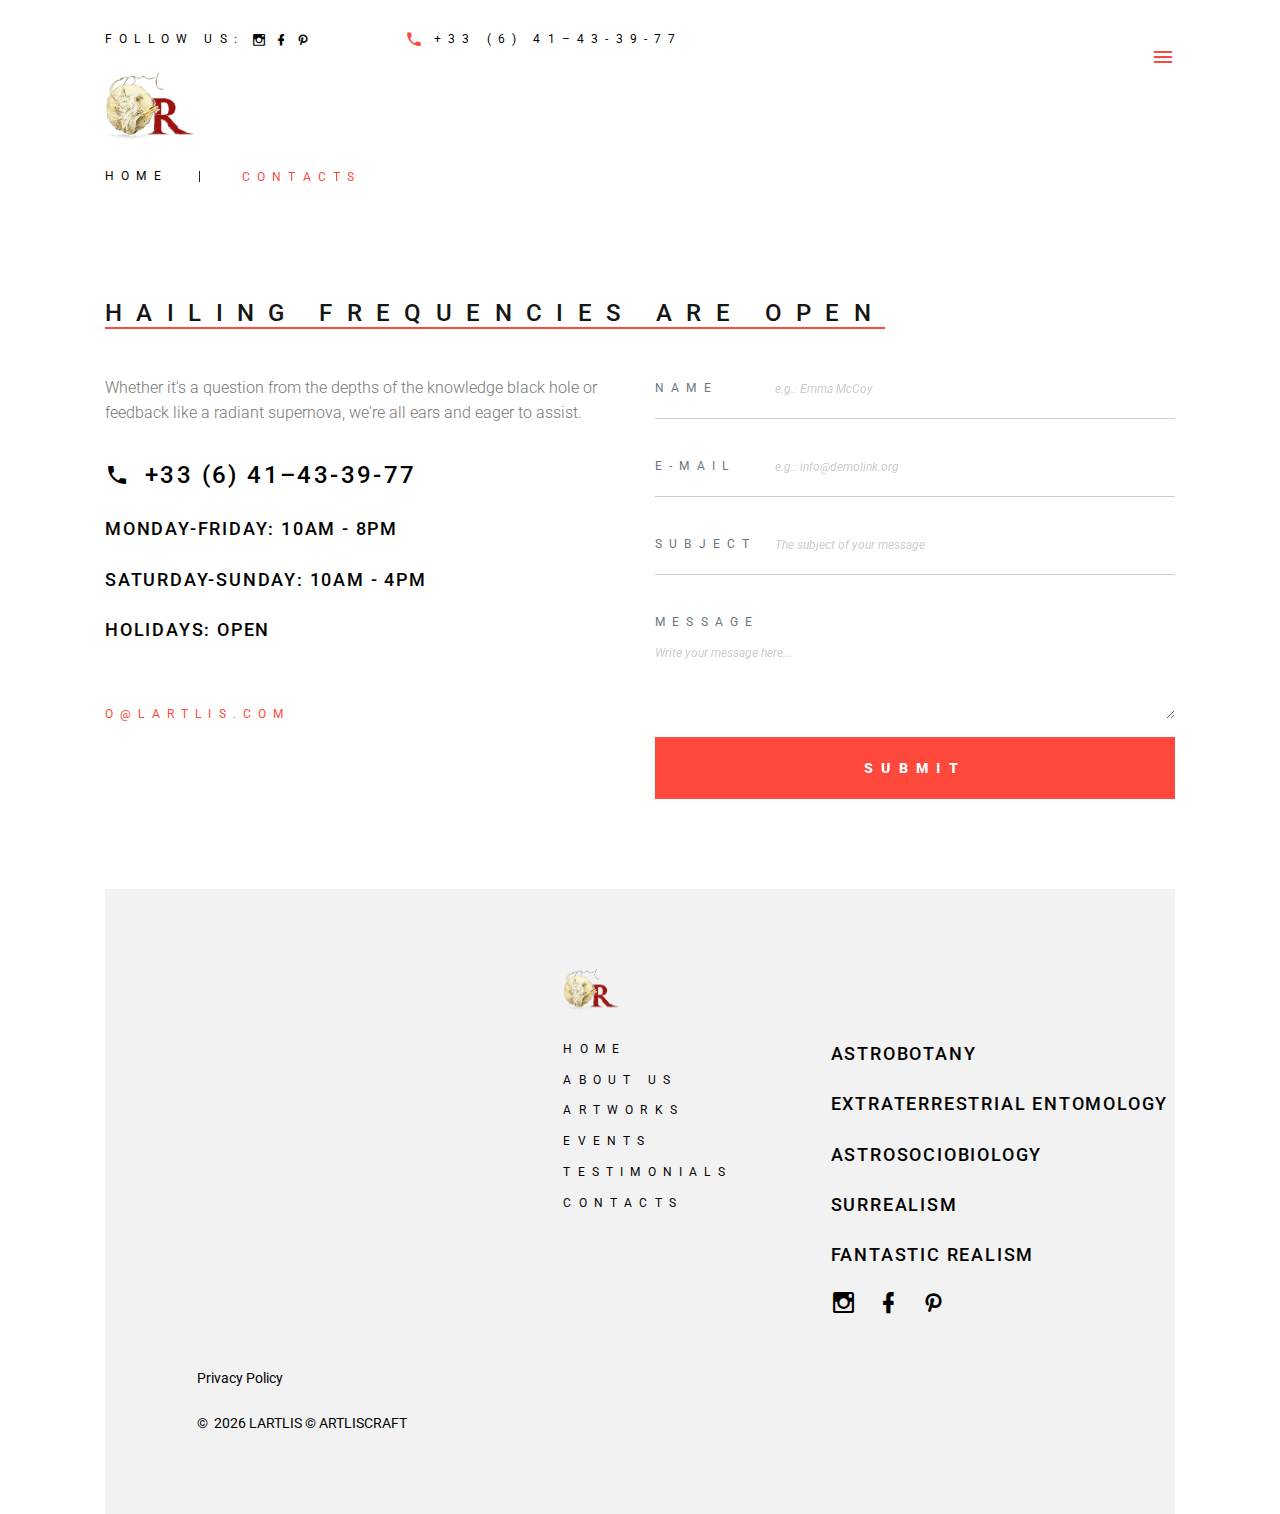
==== contacts.html @ b924f631 "Add files via upload" ====
<!DOCTYPE html>
<html class="wide wow-animation" lang="en">
  <head>
    <title>Contacts</title>
    <meta charset="utf-8">
    <meta name="viewport" content="width=device-width, height=device-height, initial-scale=1.0">
    <meta http-equiv="X-UA-Compatible" content="IE=edge">
    <link rel="icon" href="images/favicon.ico" type="image/x-icon">
    <link rel="stylesheet" type="text/css" href="//fonts.googleapis.com/css2?family=Oswald:wght@500&amp;family=Roboto:ital,wght@0,300;0,400;0,500;0,900;1,400&amp;display=swap">
    <link rel="stylesheet" href="css/bootstrap.css">
    <link rel="stylesheet" href="css/fonts.css">
    <link rel="stylesheet" href="css/style.css">
    <style>.ie-panel{display: none;background: #212121;padding: 10px 0;box-shadow: 3px 3px 5px 0 rgba(0,0,0,.3);clear: both;text-align:center;position: relative;z-index: 1;} html.ie-10 .ie-panel, html.lt-ie-10 .ie-panel {display: block;}</style>
  </head>
  <body>
    <div class="ie-panel"><a href="http://windows.microsoft.com/en-US/internet-explorer/"><img src="images/ie8-panel/warning_bar_0000_us.jpg" height="42" width="820" alt="You are using an outdated browser. For a faster, safer browsing experience, upgrade for free today."></a></div>
    <div class="preloader">
      <div class="preloader-body">
        <div class="preloader-wrapper">
          <div class="preloader-circle"></div>
          <div class="preloader-circle"></div>
          <div class="preloader-circle"></div>
          <div class="preloader-shadow"></div>
          <div class="preloader-shadow"></div>
          <div class="preloader-shadow"></div>
          <div class="preloader-text">Loading</div>
        </div>
      </div>
    </div>
    <div class="page">
      <header class="section page-header">
        <!--RD Navbar-->
        <div class="rd-navbar-wrap">
          <nav class="rd-navbar" data-layout="rd-navbar-fixed" data-sm-layout="rd-navbar-fixed" data-md-layout="rd-navbar-fixed" data-lg-layout="rd-navbar-fixed" data-xl-layout="rd-navbar-static" data-md-device-layout="rd-navbar-fixed" data-lg-device-layout="rd-navbar-fixed" data-xl-device-layout="rd-navbar-static" data-xxl-device-layout="rd-navbar-static" data-lg-stick-up-offset="46px" data-xl-stick-up-offset="46px" data-xxl-stick-up-offset="46px" data-lg-stick-up="true" data-xl-stick-up="true" data-xxl-stick-up="true">
            <div class="rd-navbar-collapse-toggle rd-navbar-fixed-element-1" data-rd-navbar-toggle=".rd-navbar-collapse"><span></span></div>
            <div class="rd-navbar-aside-outer rd-navbar-collapse">
              <div class="rd-navbar-aside">
                <div class="rd-navbar-info">
                  <div class="rd-navbar-info-text">Follow us:</div><a class="rd-navbar-info-icon link-dark icon mdi mdi-instagram" href="https://www.instagram.com/karyna.orloff/"></a><a class="rd-navbar-info-icon link-dark icon mdi mdi-facebook" href="https://www.facebook.com/karyna.orloff.106"></a><a class="rd-navbar-info-icon link-dark icon mdi mdi-pinterest" href="https://www.pinterest.fr/KarynaORLOFF/"></a>
                </div>
                <ul class="rd-navbar-contact">
                  <li class="rd-navbar-contact-item">
                    <div class="rd-navbar-contact-icon mdi mdi-phone"></div><a class="rd-navbar-contact-link" href="tel:#">+33 (6) 41–43-39-77</a>
                  </li>
                </ul>
              </div>
            </div>
            <div class="rd-navbar-main-outer">
              <div class="rd-navbar-main">
                <!--RD Navbar Panel-->
                <div class="rd-navbar-panel">
                  <!--RD Navbar Toggle-->
                  <button class="rd-navbar-toggle" data-rd-navbar-toggle=".rd-navbar-nav-wrap"><span></span></button>
                  <!--RD Navbar Brand-->
                  <div class="rd-navbar-brand">
                    <!--Brand--><a class="brand" href="index.html"><img class="brand-logo-dark" src="images/logo/logo_artliscraft_42.png" alt="" width="88" height="49"/><img class="brand-logo-light" src="images/logo/logo_artliscraft_42.png" alt="" width="88" height="49"/></a>
                  </div>
                </div>
                <div class="rd-navbar-nav-toggle mdi mdi-menu" data-multitoggle=".rd-navbar-nav-wrap"><span></span></div>
                <div class="rd-navbar-nav-wrap">
                  <div class="rd-navbar-close-toggle mdi mdi-close" data-multitoggle=".rd-navbar-nav-wrap"><span></span></div>
                  <div class="rd-navbar-nav-wrap-inner">
                    <ul class="rd-navbar-nav">
                      <li class="rd-nav-item active"><a class="rd-nav-link" href="index.html">Home</a>
                      </li>
                      <li class="rd-nav-item"><a class="rd-nav-link" href="index.html#about">About</a>
                      </li>
                      <li class="rd-nav-item"><a class="rd-nav-link" href="index.html#artworks">Artworks</a>
                      </li>
                      <li class="rd-nav-item"><a class="rd-nav-link" href="https://www.etsy.com/shop/ARTLISCRAFT" target="_blank">Production</a>
                      </li>
                      <li class="rd-nav-item"><a class="rd-nav-link" href="index.html#events">Events</a>
                      </li>
                      <li class="rd-nav-item"><a class="rd-nav-link" href="index.html#testimonials">Testimonials</a>
                      </li>
                      <li class="rd-nav-item"><a class="rd-nav-link" href="contacts.html">Contacts</a>
                      </li>
                    </ul>
                  </div>
                </div>
              </div>
            </div>
          </nav>
        </div>
      </header>
      <!-- Breadcrumbs-->
      <section class="breadcrumbs-custom">
        <div class="container">
          <ul class="breadcrumbs-custom-path">
            <li><a href="index.html">Home</a></li>
            <li class="active">Contacts</li>
          </ul>
        </div>
      </section>
      <!--Mailform-->
      <section class="section section-md">
        <div class="container">
          <h3><span class="text-line">Hailing Frequencies are Open</span></h3>
          <div class="row row-30 row-offset-2">
            <div class="col-md-6">
              <p>Whether it's a question from the depths of the knowledge black hole or feedback like a radiant supernova, we're all ears and eager to assist.</p>
              <ul class="list list-icons">
                <li class="list-item">
                  <div class="list-icon mdi mdi-phone"></div><a class="link link-lg link-dark" href="tel:#">+33 (6) 41–43-39-77</a>
                </li>
              </ul>
              <ul class="list-md">
                <li><span class="text-custom">Monday-Friday: 10am - 8pm</span></li>
                <li><span class="text-custom">Saturday-Sunday: 10am - 4pm</span></li>
                <li><span class="text-custom">Holidays: open</span></li>
              </ul>
              <ul class="list-sm">
                <li><a class="link link-btn link-btn-xs" href="mailto:#">o@lartlis.com</a></li>
              </ul>
            </div>
            <div class="col-md-6 mt-xl-n3 mt-xxl-n4">
              <!--RD Mailform-->
              <form class="rd-mailform text-start" data-form-output="form-output-global" data-form-type="contact" method="post" action="bat/rd-mailform.php">
                <div class="form-wrap">
                  <div class="form-text">Name</div>
                  <label class="form-label" for="contact-name">e.g.: Emma McCoy</label>
                  <input class="form-input" id="contact-name" type="text" name="name" data-constraints="@Required">
                </div>
                <div class="form-wrap">
                  <div class="form-text">E-Mail</div>
                  <label class="form-label" for="contact-email">e.g.: info@demolink.org</label>
                  <input class="form-input" id="contact-email" type="email" name="email" data-constraints="@Required @Email">
                </div>
                <div class="form-wrap">
                  <div class="form-text">Subject</div>
                  <label class="form-label" for="contact-subject">The subject of your message</label>
                  <input class="form-input" id="contact-subject" type="text" name="subject" data-constraints="@Required">
                </div>
                <div class="form-wrap">
                  <div class="form-text form-text-textarea">Message</div>
                  <label class="form-label" for="contact-message">Write your message here...</label>
                  <textarea class="form-input" id="contact-message" name="message" data-constraints="@Required"></textarea>
                </div>
                <div class="form-button d-grid">
                  <button class="btn btn-primary btn-ujarak" type="submit">Submit</button>
                </div>
              </form>
            </div>
          </div>
        </div>
      </section>
      <footer class="section footer-classic">
        <div class="container">
          <div class="footer-inner">
            <div class="row row-50 justify-content-center justify-content-lg-start">
              <div class="col-md-10 col-xl-7 offset-lg-1 offset-xl-5">
                <!--Brand--><a class="brand" href="index.html"><img class="brand-logo-dark" src="images/logo/logo_artliscraft_42.png" alt="" width="55" height="31"/><img class="brand-logo-light" src="images/logo/logo_artliscraft_42.png" alt="" width="55" height="31"/></a>
                <div class="row row-30 row-footer">
                  <div class="col-sm-5 col-md-6 col-xl-5">
                    <ul class="list-sm">
                      <li><a class="link link-btn link-btn-sm" href="index.html">home</a></li>
                      <li><a class="link link-btn link-btn-sm" href="index.html#about">about us</a></li>
                      <li><a class="link link-btn link-btn-sm" href="index.html#artworks">artworks</a></li>
                      <li><a class="link link-btn link-btn-sm" href="index.html#events">events</a></li>
                      <li><a class="link link-btn link-btn-sm" href="index.html#testimonials">testimonials</a></li>
                      <li><a class="link link-btn link-btn-sm" href="contacts.html">contacts</a></li>
                    </ul>
                  </div>
                  <div class="col-sm-7 col-md-6">
                    <ul class="list-md">
                      <li><a class="link link-btn link-btn-lg" href="https://www.etsy.com/shop/ARTLISCRAFT">astrobotany</a></li>
                      <li><a class="link link-btn link-btn-lg" href="https://www.etsy.com/shop/ARTLISCRAFT">extraterrestrial entomology</a></li>
                      <li><a class="link link-btn link-btn-lg" href="https://www.etsy.com/shop/ARTLISCRAFT">astrosociobiology</a></li>
                      <li><a class="link link-btn link-btn-lg" href="https://www.etsy.com/shop/ARTLISCRAFT">surrealism</a></li>
                      <li><a class="link link-btn link-btn-lg" href="https://www.etsy.com/shop/ARTLISCRAFT">fantastic realism</a></li>
                    </ul>
                    <div class="icon-group"><a class="icon link-dark icon-md mdi mdi-instagram" href="https://www.instagram.com/karyna.orloff/"></a><a class="icon link-dark icon-md mdi mdi-facebook" href="https://www.facebook.com/karyna.orloff.106"></a><a class="icon link-dark icon-md mdi mdi-pinterest" href="https://www.pinterest.fr/KarynaORLOFF/"></a></div>
                  </div>
                </div>
              </div>
              <div class="col-md-10 col-lg-9 offset-lg-1">
                <ul class="footer-menu">
                  <li><a class="link link-dark" href="privacy-policy.html">Privacy Policy</a></li>
                </ul>
                <p class="rights"><span>&copy;&nbsp; </span><span class="copyright-year"></span><span>&nbsp;</span><span>LARTLIS © ARTLISCRAFT</span></p>
              </div>
            </div>
          </div>
        </div>
      </footer>
    </div>
    <!-- Modal appointment-->
    <div class="modal modal-book fade text-start" id="appointment" role="dialog">
      <div class="modal-dialog modal-lg modal-dialog-centered">
        <!-- Modal content-->
        <div class="modal-content">
          <div class="modal-header">
            <h4 class="modal-title">Get tickets</h4>
            <button class="btn-close" type="button" data-bs-dismiss="modal"><span class="icon mdi mdi-close"></span></button>
          </div>
          <div class="modal-body">
            <form class="rd-form rd-mailform" data-form-output="form-output-global" data-form-type="order" method="post" action="bat/rd-mailform.php">
              <div class="row row-15 row-lg-30 align-items-center">
                <div class="col-md-6">
                  <div class="form-wrap">
                    <label class="form-label" for="modal-name">First Name...</label>
                    <input class="form-input" id="modal-name" type="text" name="first-name" data-constraints="@Required">
                  </div>
                </div>
                <div class="col-md-6">
                  <div class="form-wrap">
                    <label class="form-label" for="modal-address">Email address...</label>
                    <input class="form-input" id="modal-address" type="email" name="email" data-constraints="@Email @Required">
                  </div>
                </div>
                <div class="col-md-6">
                  <div class="form-wrap">
                    <label class="form-label" for="modal-date">Date...</label>
                    <input class="form-input" id="modal-date" type="text" name="date" data-time-picker="date" data-constraints="@Required">
                  </div>
                </div>
                <div class="col-md-6">
                  <div class="form-wrap">
                    <label class="form-label" for="modal-time">Time...</label>
                    <input class="form-input" id="modal-time" type="text" name="time" data-time-picker="time" data-constraints="@Required">
                  </div>
                </div>
                <div class="col-12">
                  <div class="form-wrap">
                    <label class="form-label" for="modal-message">Message...</label>
                    <textarea class="form-input" id="modal-message" name="message"></textarea>
                  </div>
                </div>
                <div class="col-12 mt-1 mt-lg-3">
                  <div class="btn-group-1 text-start">
                    <button class="btn btn-primary" type="submit">Submit</button>
                    <button class="btn btn-default-outline" type="button" data-dismiss="modal">Cancel</button>
                  </div>
                </div>
              </div>
            </form>
          </div>
        </div>
      </div>
    </div>
    <div class="snackbars" id="form-output-global"></div>
    <script src="js/core.min.js"></script>
    <script src="js/script.js"></script>
  </body>
</html>
---- css/fonts.css ----
/** @group Fonts *//** @section Font Awesome Icons 4.7.0 */@font-face {	font-family: 'FontAwesome';	src: url("../fonts/fontawesome-webfont.eot?v=4.7.0");	src: url("../fonts/fontawesome-webfont.eot?#iefix&v=4.7.0") format("embedded-opentype"), url("../fonts/fontawesome-webfont.woff2?v=4.7.0") format("woff2"), url("../fonts/fontawesome-webfont.woff?v=4.7.0") format("woff"), url("../fonts/fontawesome-webfont.ttf?v=4.7.0") format("truetype"), url("../fonts/fontawesome-webfont.svg?v=4.7.0#fontawesomeregular") format("svg");	font-weight: normal;	font-style: normal;}.fa {	display: inline-block;	font-family: 'FontAwesome';	font-size: inherit;	text-rendering: auto;	-webkit-font-smoothing: antialiased;	-moz-osx-font-smoothing: grayscale;}[class*='fa-']:before {	font-weight: 400;	font-family: 'FontAwesome';}/* makes the font 33% larger relative to the icon container */.fa-lg {	font-size: 1.33333333em;	line-height: 0.75em;	vertical-align: -15%;}.fa-2x {	font-size: 2em;}.fa-3x {	font-size: 3em;}.fa-4x {	font-size: 4em;}.fa-5x {	font-size: 5em;}.fa-fw {	width: 1.28571429em;	text-align: center;}.fa-ul {	padding-left: 0;	margin-left: 2.14285714em;	list-style-type: none;}.fa-ul > li {	position: relative;}.fa-li {	position: absolute;	left: -2.14285714em;	width: 2.14285714em;	top: 0.14285714em;	text-align: center;}.fa-li.fa-lg {	left: -1.85714286em;}.fa-border {	padding: .2em .25em .15em;	border: solid 0.08em #eeeeee;	border-radius: .1em;}.fa-pull-left {	float: left;}.fa-pull-right {	float: right;}.fa.fa-pull-left {	margin-right: .3em;}.fa.fa-pull-right {	margin-left: .3em;}/* Deprecated as of 4.4.0 */.pull-right {	float: right;}.pull-left {	float: left;}.fa.pull-left {	margin-right: .3em;}.fa.pull-right {	margin-left: .3em;}.fa-spin {	-webkit-animation: fa-spin 2s infinite linear;	animation: fa-spin 2s infinite linear;}.fa-pulse {	-webkit-animation: fa-spin 1s infinite steps(8);	animation: fa-spin 1s infinite steps(8);}@-webkit-keyframes fa-spin {	0% {		-webkit-transform: rotate(0deg);		transform: rotate(0deg);	}	100% {		-webkit-transform: rotate(359deg);		transform: rotate(359deg);	}}@keyframes fa-spin {	0% {		-webkit-transform: rotate(0deg);		transform: rotate(0deg);	}	100% {		-webkit-transform: rotate(359deg);		transform: rotate(359deg);	}}.fa-rotate-90 {	-ms-filter: "progid:DXImageTransform.Microsoft.BasicImage(rotation=1)";	-webkit-transform: rotate(90deg);	-ms-transform: rotate(90deg);	transform: rotate(90deg);}.fa-rotate-180 {	-ms-filter: "progid:DXImageTransform.Microsoft.BasicImage(rotation=2)";	-webkit-transform: rotate(180deg);	-ms-transform: rotate(180deg);	transform: rotate(180deg);}.fa-rotate-270 {	-ms-filter: "progid:DXImageTransform.Microsoft.BasicImage(rotation=3)";	-webkit-transform: rotate(270deg);	-ms-transform: rotate(270deg);	transform: rotate(270deg);}.fa-flip-horizontal {	-ms-filter: "progid:DXImageTransform.Microsoft.BasicImage(rotation=0, mirror=1)";	-webkit-transform: scale(-1, 1);	-ms-transform: scale(-1, 1);	transform: scale(-1, 1);}.fa-flip-vertical {	-ms-filter: "progid:DXImageTransform.Microsoft.BasicImage(rotation=2, mirror=1)";	-webkit-transform: scale(1, -1);	-ms-transform: scale(1, -1);	transform: scale(1, -1);}:root .fa-rotate-90,:root .fa-rotate-180,:root .fa-rotate-270,:root .fa-flip-horizontal,:root .fa-flip-vertical {	filter: none;}.fa-stack {	position: relative;	display: inline-block;	width: 2em;	height: 2em;	line-height: 2em;	vertical-align: middle;}.fa-stack-1x,.fa-stack-2x {	position: absolute;	left: 0;	width: 100%;	text-align: center;}.fa-stack-1x {	line-height: inherit;}.fa-stack-2x {	font-size: 2em;}.fa-inverse {	color: #ffffff;}/* Font Awesome uses the Unicode Private Use Area (PUA) to ensure screen
   readers do not read off random characters that represent icons */.fa-glass:before {	content: "\f000";}.fa-music:before {	content: "\f001";}.fa-search:before {	content: "\f002";}.fa-envelope-o:before {	content: "\f003";}.fa-heart:before {	content: "\f004";}.fa-star:before {	content: "\f005";}.fa-star-o:before {	content: "\f006";}.fa-user:before {	content: "\f007";}.fa-film:before {	content: "\f008";}.fa-th-large:before {	content: "\f009";}.fa-th:before {	content: "\f00a";}.fa-th-list:before {	content: "\f00b";}.fa-check:before {	content: "\f00c";}.fa-remove:before,.fa-close:before,.fa-times:before {	content: "\f00d";}.fa-search-plus:before {	content: "\f00e";}.fa-search-minus:before {	content: "\f010";}.fa-power-off:before {	content: "\f011";}.fa-signal:before {	content: "\f012";}.fa-gear:before,.fa-cog:before {	content: "\f013";}.fa-trash-o:before {	content: "\f014";}.fa-home:before {	content: "\f015";}.fa-file-o:before {	content: "\f016";}.fa-clock-o:before {	content: "\f017";}.fa-road:before {	content: "\f018";}.fa-download:before {	content: "\f019";}.fa-arrow-circle-o-down:before {	content: "\f01a";}.fa-arrow-circle-o-up:before {	content: "\f01b";}.fa-inbox:before {	content: "\f01c";}.fa-play-circle-o:before {	content: "\f01d";}.fa-rotate-right:before,.fa-repeat:before {	content: "\f01e";}.fa-refresh:before {	content: "\f021";}.fa-list-alt:before {	content: "\f022";}.fa-lock:before {	content: "\f023";}.fa-flag:before {	content: "\f024";}.fa-headphones:before {	content: "\f025";}.fa-volume-off:before {	content: "\f026";}.fa-volume-down:before {	content: "\f027";}.fa-volume-up:before {	content: "\f028";}.fa-qrcode:before {	content: "\f029";}.fa-barcode:before {	content: "\f02a";}.fa-tag:before {	content: "\f02b";}.fa-tags:before {	content: "\f02c";}.fa-book:before {	content: "\f02d";}.fa-bookmark:before {	content: "\f02e";}.fa-print:before {	content: "\f02f";}.fa-camera:before {	content: "\f030";}.fa-font:before {	content: "\f031";}.fa-bold:before {	content: "\f032";}.fa-italic:before {	content: "\f033";}.fa-text-height:before {	content: "\f034";}.fa-text-width:before {	content: "\f035";}.fa-align-left:before {	content: "\f036";}.fa-align-center:before {	content: "\f037";}.fa-align-right:before {	content: "\f038";}.fa-align-justify:before {	content: "\f039";}.fa-list:before {	content: "\f03a";}.fa-dedent:before,.fa-outdent:before {	content: "\f03b";}.fa-indent:before {	content: "\f03c";}.fa-video-camera:before {	content: "\f03d";}.fa-photo:before,.fa-image:before,.fa-picture-o:before {	content: "\f03e";}.fa-pencil:before {	content: "\f040";}.fa-map-marker:before {	content: "\f041";}.fa-adjust:before {	content: "\f042";}.fa-tint:before {	content: "\f043";}.fa-edit:before,.fa-pencil-square-o:before {	content: "\f044";}.fa-share-square-o:before {	content: "\f045";}.fa-check-square-o:before {	content: "\f046";}.fa-arrows:before {	content: "\f047";}.fa-step-backward:before {	content: "\f048";}.fa-fast-backward:before {	content: "\f049";}.fa-backward:before {	content: "\f04a";}.fa-play:before {	content: "\f04b";}.fa-pause:before {	content: "\f04c";}.fa-stop:before {	content: "\f04d";}.fa-forward:before {	content: "\f04e";}.fa-fast-forward:before {	content: "\f050";}.fa-step-forward:before {	content: "\f051";}.fa-eject:before {	content: "\f052";}.fa-chevron-left:before {	content: "\f053";}.fa-chevron-right:before {	content: "\f054";}.fa-plus-circle:before {	content: "\f055";}.fa-minus-circle:before {	content: "\f056";}.fa-times-circle:before {	content: "\f057";}.fa-check-circle:before {	content: "\f058";}.fa-question-circle:before {	content: "\f059";}.fa-info-circle:before {	content: "\f05a";}.fa-crosshairs:before {	content: "\f05b";}.fa-times-circle-o:before {	content: "\f05c";}.fa-check-circle-o:before {	content: "\f05d";}.fa-ban:before {	content: "\f05e";}.fa-arrow-left:before {	content: "\f060";}.fa-arrow-right:before {	content: "\f061";}.fa-arrow-up:before {	content: "\f062";}.fa-arrow-down:before {	content: "\f063";}.fa-mail-forward:before,.fa-share:before {	content: "\f064";}.fa-expand:before {	content: "\f065";}.fa-compress:before {	content: "\f066";}.fa-plus:before {	content: "\f067";}.fa-minus:before {	content: "\f068";}.fa-asterisk:before {	content: "\f069";}.fa-exclamation-circle:before {	content: "\f06a";}.fa-gift:before {	content: "\f06b";}.fa-leaf:before {	content: "\f06c";}.fa-fire:before {	content: "\f06d";}.fa-eye:before {	content: "\f06e";}.fa-eye-slash:before {	content: "\f070";}.fa-warning:before,.fa-exclamation-triangle:before {	content: "\f071";}.fa-plane:before {	content: "\f072";}.fa-calendar:before {	content: "\f073";}.fa-random:before {	content: "\f074";}.fa-comment:before {	content: "\f075";}.fa-magnet:before {	content: "\f076";}.fa-chevron-up:before {	content: "\f077";}.fa-chevron-down:before {	content: "\f078";}.fa-retweet:before {	content: "\f079";}.fa-shopping-cart:before {	content: "\f07a";}.fa-folder:before {	content: "\f07b";}.fa-folder-open:before {	content: "\f07c";}.fa-arrows-v:before {	content: "\f07d";}.fa-arrows-h:before {	content: "\f07e";}.fa-bar-chart-o:before,.fa-bar-chart:before {	content: "\f080";}.fa-twitter-square:before {	content: "\f081";}.fa-facebook-square:before {	content: "\f082";}.fa-camera-retro:before {	content: "\f083";}.fa-key:before {	content: "\f084";}.fa-gears:before,.fa-cogs:before {	content: "\f085";}.fa-comments:before {	content: "\f086";}.fa-thumbs-o-up:before {	content: "\f087";}.fa-thumbs-o-down:before {	content: "\f088";}.fa-star-half:before {	content: "\f089";}.fa-heart-o:before {	content: "\f08a";}.fa-sign-out:before {	content: "\f08b";}.fa-linkedin-square:before {	content: "\f08c";}.fa-thumb-tack:before {	content: "\f08d";}.fa-external-link:before {	content: "\f08e";}.fa-sign-in:before {	content: "\f090";}.fa-trophy:before {	content: "\f091";}.fa-github-square:before {	content: "\f092";}.fa-upload:before {	content: "\f093";}.fa-lemon-o:before {	content: "\f094";}.fa-phone:before {	content: "\f095";}.fa-square-o:before {	content: "\f096";}.fa-bookmark-o:before {	content: "\f097";}.fa-phone-square:before {	content: "\f098";}.fa-twitter:before {	content: "\f099";}.fa-facebook-f:before,.fa-facebook:before {	content: "\f09a";}.fa-github:before {	content: "\f09b";}.fa-unlock:before {	content: "\f09c";}.fa-credit-card:before {	content: "\f09d";}.fa-feed:before,.fa-rss:before {	content: "\f09e";}.fa-hdd-o:before {	content: "\f0a0";}.fa-bullhorn:before {	content: "\f0a1";}.fa-bell:before {	content: "\f0f3";}.fa-certificate:before {	content: "\f0a3";}.fa-hand-o-right:before {	content: "\f0a4";}.fa-hand-o-left:before {	content: "\f0a5";}.fa-hand-o-up:before {	content: "\f0a6";}.fa-hand-o-down:before {	content: "\f0a7";}.fa-arrow-circle-left:before {	content: "\f0a8";}.fa-arrow-circle-right:before {	content: "\f0a9";}.fa-arrow-circle-up:before {	content: "\f0aa";}.fa-arrow-circle-down:before {	content: "\f0ab";}.fa-globe:before {	content: "\f0ac";}.fa-wrench:before {	content: "\f0ad";}.fa-tasks:before {	content: "\f0ae";}.fa-filter:before {	content: "\f0b0";}.fa-briefcase:before {	content: "\f0b1";}.fa-arrows-alt:before {	content: "\f0b2";}.fa-group:before,.fa-users:before {	content: "\f0c0";}.fa-chain:before,.fa-link:before {	content: "\f0c1";}.fa-cloud:before {	content: "\f0c2";}.fa-flask:before {	content: "\f0c3";}.fa-cut:before,.fa-scissors:before {	content: "\f0c4";}.fa-copy:before,.fa-files-o:before {	content: "\f0c5";}.fa-paperclip:before {	content: "\f0c6";}.fa-save:before,.fa-floppy-o:before {	content: "\f0c7";}.fa-square:before {	content: "\f0c8";}.fa-navicon:before,.fa-reorder:before,.fa-bars:before {	content: "\f0c9";}.fa-list-ul:before {	content: "\f0ca";}.fa-list-ol:before {	content: "\f0cb";}.fa-strikethrough:before {	content: "\f0cc";}.fa-underline:before {	content: "\f0cd";}.fa-table:before {	content: "\f0ce";}.fa-magic:before {	content: "\f0d0";}.fa-truck:before {	content: "\f0d1";}.fa-pinterest:before {	content: "\f0d2";}.fa-pinterest-square:before {	content: "\f0d3";}.fa-google-plus-square:before {	content: "\f0d4";}.fa-google-plus:before {	content: "\f0d5";}.fa-money:before {	content: "\f0d6";}.fa-caret-down:before {	content: "\f0d7";}.fa-caret-up:before {	content: "\f0d8";}.fa-caret-left:before {	content: "\f0d9";}.fa-caret-right:before {	content: "\f0da";}.fa-columns:before {	content: "\f0db";}.fa-unsorted:before,.fa-sort:before {	content: "\f0dc";}.fa-sort-down:before,.fa-sort-desc:before {	content: "\f0dd";}.fa-sort-up:before,.fa-sort-asc:before {	content: "\f0de";}.fa-envelope:before {	content: "\f0e0";}.fa-linkedin:before {	content: "\f0e1";}.fa-rotate-left:before,.fa-undo:before {	content: "\f0e2";}.fa-legal:before,.fa-gavel:before {	content: "\f0e3";}.fa-dashboard:before,.fa-tachometer:before {	content: "\f0e4";}.fa-comment-o:before {	content: "\f0e5";}.fa-comments-o:before {	content: "\f0e6";}.fa-flash:before,.fa-bolt:before {	content: "\f0e7";}.fa-sitemap:before {	content: "\f0e8";}.fa-umbrella:before {	content: "\f0e9";}.fa-paste:before,.fa-clipboard:before {	content: "\f0ea";}.fa-lightbulb-o:before {	content: "\f0eb";}.fa-exchange:before {	content: "\f0ec";}.fa-cloud-download:before {	content: "\f0ed";}.fa-cloud-upload:before {	content: "\f0ee";}.fa-user-md:before {	content: "\f0f0";}.fa-stethoscope:before {	content: "\f0f1";}.fa-suitcase:before {	content: "\f0f2";}.fa-bell-o:before {	content: "\f0a2";}.fa-coffee:before {	content: "\f0f4";}.fa-cutlery:before {	content: "\f0f5";}.fa-file-text-o:before {	content: "\f0f6";}.fa-building-o:before {	content: "\f0f7";}.fa-hospital-o:before {	content: "\f0f8";}.fa-ambulance:before {	content: "\f0f9";}.fa-medkit:before {	content: "\f0fa";}.fa-fighter-jet:before {	content: "\f0fb";}.fa-beer:before {	content: "\f0fc";}.fa-h-square:before {	content: "\f0fd";}.fa-plus-square:before {	content: "\f0fe";}.fa-angle-double-left:before {	content: "\f100";}.fa-angle-double-right:before {	content: "\f101";}.fa-angle-double-up:before {	content: "\f102";}.fa-angle-double-down:before {	content: "\f103";}.fa-angle-left:before {	content: "\f104";}.fa-angle-right:before {	content: "\f105";}.fa-angle-up:before {	content: "\f106";}.fa-angle-down:before {	content: "\f107";}.fa-desktop:before {	content: "\f108";}.fa-laptop:before {	content: "\f109";}.fa-tablet:before {	content: "\f10a";}.fa-mobile-phone:before,.fa-mobile:before {	content: "\f10b";}.fa-circle-o:before {	content: "\f10c";}.fa-quote-left:before {	content: "\f10d";}.fa-quote-right:before {	content: "\f10e";}.fa-spinner:before {	content: "\f110";}.fa-circle:before {	content: "\f111";}.fa-mail-reply:before,.fa-reply:before {	content: "\f112";}.fa-github-alt:before {	content: "\f113";}.fa-folder-o:before {	content: "\f114";}.fa-folder-open-o:before {	content: "\f115";}.fa-smile-o:before {	content: "\f118";}.fa-frown-o:before {	content: "\f119";}.fa-meh-o:before {	content: "\f11a";}.fa-gamepad:before {	content: "\f11b";}.fa-keyboard-o:before {	content: "\f11c";}.fa-flag-o:before {	content: "\f11d";}.fa-flag-checkered:before {	content: "\f11e";}.fa-terminal:before {	content: "\f120";}.fa-code:before {	content: "\f121";}.fa-mail-reply-all:before,.fa-reply-all:before {	content: "\f122";}.fa-star-half-empty:before,.fa-star-half-full:before,.fa-star-half-o:before {	content: "\f123";}.fa-location-arrow:before {	content: "\f124";}.fa-crop:before {	content: "\f125";}.fa-code-fork:before {	content: "\f126";}.fa-unlink:before,.fa-chain-broken:before {	content: "\f127";}.fa-question:before {	content: "\f128";}.fa-info:before {	content: "\f129";}.fa-exclamation:before {	content: "\f12a";}.fa-superscript:before {	content: "\f12b";}.fa-subscript:before {	content: "\f12c";}.fa-eraser:before {	content: "\f12d";}.fa-puzzle-piece:before {	content: "\f12e";}.fa-microphone:before {	content: "\f130";}.fa-microphone-slash:before {	content: "\f131";}.fa-shield:before {	content: "\f132";}.fa-calendar-o:before {	content: "\f133";}.fa-fire-extinguisher:before {	content: "\f134";}.fa-rocket:before {	content: "\f135";}.fa-maxcdn:before {	content: "\f136";}.fa-chevron-circle-left:before {	content: "\f137";}.fa-chevron-circle-right:before {	content: "\f138";}.fa-chevron-circle-up:before {	content: "\f139";}.fa-chevron-circle-down:before {	content: "\f13a";}.fa-html5:before {	content: "\f13b";}.fa-css3:before {	content: "\f13c";}.fa-anchor:before {	content: "\f13d";}.fa-unlock-alt:before {	content: "\f13e";}.fa-bullseye:before {	content: "\f140";}.fa-ellipsis-h:before {	content: "\f141";}.fa-ellipsis-v:before {	content: "\f142";}.fa-rss-square:before {	content: "\f143";}.fa-play-circle:before {	content: "\f144";}.fa-ticket:before {	content: "\f145";}.fa-minus-square:before {	content: "\f146";}.fa-minus-square-o:before {	content: "\f147";}.fa-level-up:before {	content: "\f148";}.fa-level-down:before {	content: "\f149";}.fa-check-square:before {	content: "\f14a";}.fa-pencil-square:before {	content: "\f14b";}.fa-external-link-square:before {	content: "\f14c";}.fa-share-square:before {	content: "\f14d";}.fa-compass:before {	content: "\f14e";}.fa-toggle-down:before,.fa-caret-square-o-down:before {	content: "\f150";}.fa-toggle-up:before,.fa-caret-square-o-up:before {	content: "\f151";}.fa-toggle-right:before,.fa-caret-square-o-right:before {	content: "\f152";}.fa-euro:before,.fa-eur:before {	content: "\f153";}.fa-gbp:before {	content: "\f154";}.fa-dollar:before,.fa-usd:before {	content: "\f155";}.fa-rupee:before,.fa-inr:before {	content: "\f156";}.fa-cny:before,.fa-rmb:before,.fa-yen:before,.fa-jpy:before {	content: "\f157";}.fa-ruble:before,.fa-rouble:before,.fa-rub:before {	content: "\f158";}.fa-won:before,.fa-krw:before {	content: "\f159";}.fa-bitcoin:before,.fa-btc:before {	content: "\f15a";}.fa-file:before {	content: "\f15b";}.fa-file-text:before {	content: "\f15c";}.fa-sort-alpha-asc:before {	content: "\f15d";}.fa-sort-alpha-desc:before {	content: "\f15e";}.fa-sort-amount-asc:before {	content: "\f160";}.fa-sort-amount-desc:before {	content: "\f161";}.fa-sort-numeric-asc:before {	content: "\f162";}.fa-sort-numeric-desc:before {	content: "\f163";}.fa-thumbs-up:before {	content: "\f164";}.fa-thumbs-down:before {	content: "\f165";}.fa-youtube-square:before {	content: "\f166";}.fa-youtube:before {	content: "\f167";}.fa-xing:before {	content: "\f168";}.fa-xing-square:before {	content: "\f169";}.fa-youtube-play:before {	content: "\f16a";}.fa-dropbox:before {	content: "\f16b";}.fa-stack-overflow:before {	content: "\f16c";}.fa-instagram:before {	content: "\f16d";}.fa-flickr:before {	content: "\f16e";}.fa-adn:before {	content: "\f170";}.fa-bitbucket:before {	content: "\f171";}.fa-bitbucket-square:before {	content: "\f172";}.fa-tumblr:before {	content: "\f173";}.fa-tumblr-square:before {	content: "\f174";}.fa-long-arrow-down:before {	content: "\f175";}.fa-long-arrow-up:before {	content: "\f176";}.fa-long-arrow-left:before {	content: "\f177";}.fa-long-arrow-right:before {	content: "\f178";}.fa-apple:before {	content: "\f179";}.fa-windows:before {	content: "\f17a";}.fa-android:before {	content: "\f17b";}.fa-linux:before {	content: "\f17c";}.fa-dribbble:before {	content: "\f17d";}.fa-skype:before {	content: "\f17e";}.fa-foursquare:before {	content: "\f180";}.fa-trello:before {	content: "\f181";}.fa-female:before {	content: "\f182";}.fa-male:before {	content: "\f183";}.fa-gittip:before,.fa-gratipay:before {	content: "\f184";}.fa-sun-o:before {	content: "\f185";}.fa-moon-o:before {	content: "\f186";}.fa-archive:before {	content: "\f187";}.fa-bug:before {	content: "\f188";}.fa-vk:before {	content: "\f189";}.fa-weibo:before {	content: "\f18a";}.fa-renren:before {	content: "\f18b";}.fa-pagelines:before {	content: "\f18c";}.fa-stack-exchange:before {	content: "\f18d";}.fa-arrow-circle-o-right:before {	content: "\f18e";}.fa-arrow-circle-o-left:before {	content: "\f190";}.fa-toggle-left:before,.fa-caret-square-o-left:before {	content: "\f191";}.fa-dot-circle-o:before {	content: "\f192";}.fa-wheelchair:before {	content: "\f193";}.fa-vimeo-square:before {	content: "\f194";}.fa-turkish-lira:before,.fa-try:before {	content: "\f195";}.fa-plus-square-o:before {	content: "\f196";}.fa-space-shuttle:before {	content: "\f197";}.fa-slack:before {	content: "\f198";}.fa-envelope-square:before {	content: "\f199";}.fa-wordpress:before {	content: "\f19a";}.fa-openid:before {	content: "\f19b";}.fa-institution:before,.fa-bank:before,.fa-university:before {	content: "\f19c";}.fa-mortar-board:before,.fa-graduation-cap:before {	content: "\f19d";}.fa-yahoo:before {	content: "\f19e";}.fa-google:before {	content: "\f1a0";}.fa-reddit:before {	content: "\f1a1";}.fa-reddit-square:before {	content: "\f1a2";}.fa-stumbleupon-circle:before {	content: "\f1a3";}.fa-stumbleupon:before {	content: "\f1a4";}.fa-delicious:before {	content: "\f1a5";}.fa-digg:before {	content: "\f1a6";}.fa-pied-piper-pp:before {	content: "\f1a7";}.fa-pied-piper-alt:before {	content: "\f1a8";}.fa-drupal:before {	content: "\f1a9";}.fa-joomla:before {	content: "\f1aa";}.fa-language:before {	content: "\f1ab";}.fa-fax:before {	content: "\f1ac";}.fa-building:before {	content: "\f1ad";}.fa-child:before {	content: "\f1ae";}.fa-paw:before {	content: "\f1b0";}.fa-spoon:before {	content: "\f1b1";}.fa-cube:before {	content: "\f1b2";}.fa-cubes:before {	content: "\f1b3";}.fa-behance:before {	content: "\f1b4";}.fa-behance-square:before {	content: "\f1b5";}.fa-steam:before {	content: "\f1b6";}.fa-steam-square:before {	content: "\f1b7";}.fa-recycle:before {	content: "\f1b8";}.fa-automobile:before,.fa-car:before {	content: "\f1b9";}.fa-cab:before,.fa-taxi:before {	content: "\f1ba";}.fa-tree:before {	content: "\f1bb";}.fa-spotify:before {	content: "\f1bc";}.fa-deviantart:before {	content: "\f1bd";}.fa-soundcloud:before {	content: "\f1be";}.fa-database:before {	content: "\f1c0";}.fa-file-pdf-o:before {	content: "\f1c1";}.fa-file-word-o:before {	content: "\f1c2";}.fa-file-excel-o:before {	content: "\f1c3";}.fa-file-powerpoint-o:before {	content: "\f1c4";}.fa-file-photo-o:before,.fa-file-picture-o:before,.fa-file-image-o:before {	content: "\f1c5";}.fa-file-zip-o:before,.fa-file-archive-o:before {	content: "\f1c6";}.fa-file-sound-o:before,.fa-file-audio-o:before {	content: "\f1c7";}.fa-file-movie-o:before,.fa-file-video-o:before {	content: "\f1c8";}.fa-file-code-o:before {	content: "\f1c9";}.fa-vine:before {	content: "\f1ca";}.fa-codepen:before {	content: "\f1cb";}.fa-jsfiddle:before {	content: "\f1cc";}.fa-life-bouy:before,.fa-life-buoy:before,.fa-life-saver:before,.fa-support:before,.fa-life-ring:before {	content: "\f1cd";}.fa-circle-o-notch:before {	content: "\f1ce";}.fa-ra:before,.fa-resistance:before,.fa-rebel:before {	content: "\f1d0";}.fa-ge:before,.fa-empire:before {	content: "\f1d1";}.fa-git-square:before {	content: "\f1d2";}.fa-git:before {	content: "\f1d3";}.fa-y-combinator-square:before,.fa-yc-square:before,.fa-hacker-news:before {	content: "\f1d4";}.fa-tencent-weibo:before {	content: "\f1d5";}.fa-qq:before {	content: "\f1d6";}.fa-wechat:before,.fa-weixin:before {	content: "\f1d7";}.fa-send:before,.fa-paper-plane:before {	content: "\f1d8";}.fa-send-o:before,.fa-paper-plane-o:before {	content: "\f1d9";}.fa-history:before {	content: "\f1da";}.fa-circle-thin:before {	content: "\f1db";}.fa-header:before {	content: "\f1dc";}.fa-paragraph:before {	content: "\f1dd";}.fa-sliders:before {	content: "\f1de";}.fa-share-alt:before {	content: "\f1e0";}.fa-share-alt-square:before {	content: "\f1e1";}.fa-bomb:before {	content: "\f1e2";}.fa-soccer-ball-o:before,.fa-futbol-o:before {	content: "\f1e3";}.fa-tty:before {	content: "\f1e4";}.fa-binoculars:before {	content: "\f1e5";}.fa-plug:before {	content: "\f1e6";}.fa-slideshare:before {	content: "\f1e7";}.fa-twitch:before {	content: "\f1e8";}.fa-yelp:before {	content: "\f1e9";}.fa-newspaper-o:before {	content: "\f1ea";}.fa-wifi:before {	content: "\f1eb";}.fa-calculator:before {	content: "\f1ec";}.fa-paypal:before {	content: "\f1ed";}.fa-google-wallet:before {	content: "\f1ee";}.fa-cc-visa:before {	content: "\f1f0";}.fa-cc-mastercard:before {	content: "\f1f1";}.fa-cc-discover:before {	content: "\f1f2";}.fa-cc-amex:before {	content: "\f1f3";}.fa-cc-paypal:before {	content: "\f1f4";}.fa-cc-stripe:before {	content: "\f1f5";}.fa-bell-slash:before {	content: "\f1f6";}.fa-bell-slash-o:before {	content: "\f1f7";}.fa-trash:before {	content: "\f1f8";}.fa-copyright:before {	content: "\f1f9";}.fa-at:before {	content: "\f1fa";}.fa-eyedropper:before {	content: "\f1fb";}.fa-paint-brush:before {	content: "\f1fc";}.fa-birthday-cake:before {	content: "\f1fd";}.fa-area-chart:before {	content: "\f1fe";}.fa-pie-chart:before {	content: "\f200";}.fa-line-chart:before {	content: "\f201";}.fa-lastfm:before {	content: "\f202";}.fa-lastfm-square:before {	content: "\f203";}.fa-toggle-off:before {	content: "\f204";}.fa-toggle-on:before {	content: "\f205";}.fa-bicycle:before {	content: "\f206";}.fa-bus:before {	content: "\f207";}.fa-ioxhost:before {	content: "\f208";}.fa-angellist:before {	content: "\f209";}.fa-cc:before {	content: "\f20a";}.fa-shekel:before,.fa-sheqel:before,.fa-ils:before {	content: "\f20b";}.fa-meanpath:before {	content: "\f20c";}.fa-buysellads:before {	content: "\f20d";}.fa-connectdevelop:before {	content: "\f20e";}.fa-dashcube:before {	content: "\f210";}.fa-forumbee:before {	content: "\f211";}.fa-leanpub:before {	content: "\f212";}.fa-sellsy:before {	content: "\f213";}.fa-shirtsinbulk:before {	content: "\f214";}.fa-simplybuilt:before {	content: "\f215";}.fa-skyatlas:before {	content: "\f216";}.fa-cart-plus:before {	content: "\f217";}.fa-cart-arrow-down:before {	content: "\f218";}.fa-diamond:before {	content: "\f219";}.fa-ship:before {	content: "\f21a";}.fa-user-secret:before {	content: "\f21b";}.fa-motorcycle:before {	content: "\f21c";}.fa-street-view:before {	content: "\f21d";}.fa-heartbeat:before {	content: "\f21e";}.fa-venus:before {	content: "\f221";}.fa-mars:before {	content: "\f222";}.fa-mercury:before {	content: "\f223";}.fa-intersex:before,.fa-transgender:before {	content: "\f224";}.fa-transgender-alt:before {	content: "\f225";}.fa-venus-double:before {	content: "\f226";}.fa-mars-double:before {	content: "\f227";}.fa-venus-mars:before {	content: "\f228";}.fa-mars-stroke:before {	content: "\f229";}.fa-mars-stroke-v:before {	content: "\f22a";}.fa-mars-stroke-h:before {	content: "\f22b";}.fa-neuter:before {	content: "\f22c";}.fa-genderless:before {	content: "\f22d";}.fa-facebook-official:before {	content: "\f230";}.fa-pinterest-p:before {	content: "\f231";}.fa-whatsapp:before {	content: "\f232";}.fa-server:before {	content: "\f233";}.fa-user-plus:before {	content: "\f234";}.fa-user-times:before {	content: "\f235";}.fa-hotel:before,.fa-bed:before {	content: "\f236";}.fa-viacoin:before {	content: "\f237";}.fa-train:before {	content: "\f238";}.fa-subway:before {	content: "\f239";}.fa-medium:before {	content: "\f23a";}.fa-yc:before,.fa-y-combinator:before {	content: "\f23b";}.fa-optin-monster:before {	content: "\f23c";}.fa-opencart:before {	content: "\f23d";}.fa-expeditedssl:before {	content: "\f23e";}.fa-battery-4:before,.fa-battery:before,.fa-battery-full:before {	content: "\f240";}.fa-battery-3:before,.fa-battery-three-quarters:before {	content: "\f241";}.fa-battery-2:before,.fa-battery-half:before {	content: "\f242";}.fa-battery-1:before,.fa-battery-quarter:before {	content: "\f243";}.fa-battery-0:before,.fa-battery-empty:before {	content: "\f244";}.fa-mouse-pointer:before {	content: "\f245";}.fa-i-cursor:before {	content: "\f246";}.fa-object-group:before {	content: "\f247";}.fa-object-ungroup:before {	content: "\f248";}.fa-sticky-note:before {	content: "\f249";}.fa-sticky-note-o:before {	content: "\f24a";}.fa-cc-jcb:before {	content: "\f24b";}.fa-cc-diners-club:before {	content: "\f24c";}.fa-clone:before {	content: "\f24d";}.fa-balance-scale:before {	content: "\f24e";}.fa-hourglass-o:before {	content: "\f250";}.fa-hourglass-1:before,.fa-hourglass-start:before {	content: "\f251";}.fa-hourglass-2:before,.fa-hourglass-half:before {	content: "\f252";}.fa-hourglass-3:before,.fa-hourglass-end:before {	content: "\f253";}.fa-hourglass:before {	content: "\f254";}.fa-hand-grab-o:before,.fa-hand-rock-o:before {	content: "\f255";}.fa-hand-stop-o:before,.fa-hand-paper-o:before {	content: "\f256";}.fa-hand-scissors-o:before {	content: "\f257";}.fa-hand-lizard-o:before {	content: "\f258";}.fa-hand-spock-o:before {	content: "\f259";}.fa-hand-pointer-o:before {	content: "\f25a";}.fa-hand-peace-o:before {	content: "\f25b";}.fa-trademark:before {	content: "\f25c";}.fa-registered:before {	content: "\f25d";}.fa-creative-commons:before {	content: "\f25e";}.fa-gg:before {	content: "\f260";}.fa-gg-circle:before {	content: "\f261";}.fa-tripadvisor:before {	content: "\f262";}.fa-odnoklassniki:before {	content: "\f263";}.fa-odnoklassniki-square:before {	content: "\f264";}.fa-get-pocket:before {	content: "\f265";}.fa-wikipedia-w:before {	content: "\f266";}.fa-safari:before {	content: "\f267";}.fa-chrome:before {	content: "\f268";}.fa-firefox:before {	content: "\f269";}.fa-opera:before {	content: "\f26a";}.fa-internet-explorer:before {	content: "\f26b";}.fa-tv:before,.fa-television:before {	content: "\f26c";}.fa-contao:before {	content: "\f26d";}.fa-500px:before {	content: "\f26e";}.fa-amazon:before {	content: "\f270";}.fa-calendar-plus-o:before {	content: "\f271";}.fa-calendar-minus-o:before {	content: "\f272";}.fa-calendar-times-o:before {	content: "\f273";}.fa-calendar-check-o:before {	content: "\f274";}.fa-industry:before {	content: "\f275";}.fa-map-pin:before {	content: "\f276";}.fa-map-signs:before {	content: "\f277";}.fa-map-o:before {	content: "\f278";}.fa-map:before {	content: "\f279";}.fa-commenting:before {	content: "\f27a";}.fa-commenting-o:before {	content: "\f27b";}.fa-houzz:before {	content: "\f27c";}.fa-vimeo:before {	content: "\f27d";}.fa-black-tie:before {	content: "\f27e";}.fa-fonticons:before {	content: "\f280";}.fa-reddit-alien:before {	content: "\f281";}.fa-edge:before {	content: "\f282";}.fa-credit-card-alt:before {	content: "\f283";}.fa-codiepie:before {	content: "\f284";}.fa-modx:before {	content: "\f285";}.fa-fort-awesome:before {	content: "\f286";}.fa-usb:before {	content: "\f287";}.fa-product-hunt:before {	content: "\f288";}.fa-mixcloud:before {	content: "\f289";}.fa-scribd:before {	content: "\f28a";}.fa-pause-circle:before {	content: "\f28b";}.fa-pause-circle-o:before {	content: "\f28c";}.fa-stop-circle:before {	content: "\f28d";}.fa-stop-circle-o:before {	content: "\f28e";}.fa-shopping-bag:before {	content: "\f290";}.fa-shopping-basket:before {	content: "\f291";}.fa-hashtag:before {	content: "\f292";}.fa-bluetooth:before {	content: "\f293";}.fa-bluetooth-b:before {	content: "\f294";}.fa-percent:before {	content: "\f295";}.fa-gitlab:before {	content: "\f296";}.fa-wpbeginner:before {	content: "\f297";}.fa-wpforms:before {	content: "\f298";}.fa-envira:before {	content: "\f299";}.fa-universal-access:before {	content: "\f29a";}.fa-wheelchair-alt:before {	content: "\f29b";}.fa-question-circle-o:before {	content: "\f29c";}.fa-blind:before {	content: "\f29d";}.fa-audio-description:before {	content: "\f29e";}.fa-volume-control-phone:before {	content: "\f2a0";}.fa-braille:before {	content: "\f2a1";}.fa-assistive-listening-systems:before {	content: "\f2a2";}.fa-asl-interpreting:before,.fa-american-sign-language-interpreting:before {	content: "\f2a3";}.fa-deafness:before,.fa-hard-of-hearing:before,.fa-deaf:before {	content: "\f2a4";}.fa-glide:before {	content: "\f2a5";}.fa-glide-g:before {	content: "\f2a6";}.fa-signing:before,.fa-sign-language:before {	content: "\f2a7";}.fa-low-vision:before {	content: "\f2a8";}.fa-viadeo:before {	content: "\f2a9";}.fa-viadeo-square:before {	content: "\f2aa";}.fa-snapchat:before {	content: "\f2ab";}.fa-snapchat-ghost:before {	content: "\f2ac";}.fa-snapchat-square:before {	content: "\f2ad";}.fa-pied-piper:before {	content: "\f2ae";}.fa-first-order:before {	content: "\f2b0";}.fa-yoast:before {	content: "\f2b1";}.fa-themeisle:before {	content: "\f2b2";}.fa-google-plus-circle:before,.fa-google-plus-official:before {	content: "\f2b3";}.fa-fa:before,.fa-font-awesome:before {	content: "\f2b4";}.fa-handshake-o:before {	content: "\f2b5";}.fa-envelope-open:before {	content: "\f2b6";}.fa-envelope-open-o:before {	content: "\f2b7";}.fa-linode:before {	content: "\f2b8";}.fa-address-book:before {	content: "\f2b9";}.fa-address-book-o:before {	content: "\f2ba";}.fa-vcard:before,.fa-address-card:before {	content: "\f2bb";}.fa-vcard-o:before,.fa-address-card-o:before {	content: "\f2bc";}.fa-user-circle:before {	content: "\f2bd";}.fa-user-circle-o:before {	content: "\f2be";}.fa-user-o:before {	content: "\f2c0";}.fa-id-badge:before {	content: "\f2c1";}.fa-drivers-license:before,.fa-id-card:before {	content: "\f2c2";}.fa-drivers-license-o:before,.fa-id-card-o:before {	content: "\f2c3";}.fa-quora:before {	content: "\f2c4";}.fa-free-code-camp:before {	content: "\f2c5";}.fa-telegram:before {	content: "\f2c6";}.fa-thermometer-4:before,.fa-thermometer:before,.fa-thermometer-full:before {	content: "\f2c7";}.fa-thermometer-3:before,.fa-thermometer-three-quarters:before {	content: "\f2c8";}.fa-thermometer-2:before,.fa-thermometer-half:before {	content: "\f2c9";}.fa-thermometer-1:before,.fa-thermometer-quarter:before {	content: "\f2ca";}.fa-thermometer-0:before,.fa-thermometer-empty:before {	content: "\f2cb";}.fa-shower:before {	content: "\f2cc";}.fa-bathtub:before,.fa-s15:before,.fa-bath:before {	content: "\f2cd";}.fa-podcast:before {	content: "\f2ce";}.fa-window-maximize:before {	content: "\f2d0";}.fa-window-minimize:before {	content: "\f2d1";}.fa-window-restore:before {	content: "\f2d2";}.fa-times-rectangle:before,.fa-window-close:before {	content: "\f2d3";}.fa-times-rectangle-o:before,.fa-window-close-o:before {	content: "\f2d4";}.fa-bandcamp:before {	content: "\f2d5";}.fa-grav:before {	content: "\f2d6";}.fa-etsy:before {	content: "\f2d7";}.fa-imdb:before {	content: "\f2d8";}.fa-ravelry:before {	content: "\f2d9";}.fa-eercast:before {	content: "\f2da";}.fa-microchip:before {	content: "\f2db";}.fa-snowflake-o:before {	content: "\f2dc";}.fa-superpowers:before {	content: "\f2dd";}.fa-wpexplorer:before {	content: "\f2de";}.fa-meetup:before {	content: "\f2e0";}.sr-only {	position: absolute;	width: 1px;	height: 1px;	padding: 0;	margin: -1px;	overflow: hidden;	clip: rect(0, 0, 0, 0);	border: 0;}.sr-only-focusable:active,.sr-only-focusable:focus {	position: static;	width: auto;	height: auto;	margin: 0;	overflow: visible;	clip: auto;}/** @section Material Design Icons */@font-face {	font-family: "Material Design Icons";	src: url("../fonts/materialdesignicons-webfont.eot?v=1.4.57");	src: url("../fonts/materialdesignicons-webfont.eot?#iefix&v=1.4.57") format("embedded-opentype"), url("../fonts/materialdesignicons-webfont.woff2?v=1.4.57") format("woff2"), url("../fonts/materialdesignicons-webfont.woff?v=1.4.57") format("woff"), url("../fonts/materialdesignicons-webfont.ttf?v=1.4.57") format("truetype"), url("../fonts/materialdesignicons-webfont.svg?v=1.4.57#materialdesigniconsregular") format("svg");	font-weight: normal;	font-style: normal;}.mdi {	display: inline-block;	font: normal normal normal 24px/1 "Material Design Icons";	font-size: inherit;	text-rendering: auto;	-webkit-font-smoothing: antialiased;	-moz-osx-font-smoothing: grayscale;	transform: translate(0, 0);}.mdi-access-point:before {	content: "\f101";}.mdi-access-point-network:before {	content: "\f102";}.mdi-account:before {	content: "\f103";}.mdi-account-alert:before {	content: "\f104";}.mdi-account-box:before {	content: "\f105";}.mdi-account-box-outline:before {	content: "\f106";}.mdi-account-check:before {	content: "\f107";}.mdi-account-circle:before {	content: "\f108";}.mdi-account-convert:before {	content: "\f109";}.mdi-account-key:before {	content: "\f10a";}.mdi-account-location:before {	content: "\f10b";}.mdi-account-minus:before {	content: "\f10c";}.mdi-account-multiple:before {	content: "\f10d";}.mdi-account-multiple-outline:before {	content: "\f10e";}.mdi-account-multiple-plus:before {	content: "\f10f";}.mdi-account-network:before {	content: "\f110";}.mdi-account-off:before {	content: "\f111";}.mdi-account-outline:before {	content: "\f112";}.mdi-account-plus:before {	content: "\f113";}.mdi-account-remove:before {	content: "\f114";}.mdi-account-search:before {	content: "\f115";}.mdi-account-star:before {	content: "\f116";}.mdi-account-star-variant:before {	content: "\f117";}.mdi-account-switch:before {	content: "\f118";}.mdi-adjust:before {	content: "\f119";}.mdi-air-conditioner:before {	content: "\f11a";}.mdi-airballoon:before {	content: "\f11b";}.mdi-airplane:before {	content: "\f11c";}.mdi-airplane-off:before {	content: "\f11d";}.mdi-airplay:before {	content: "\f11e";}.mdi-alarm:before {	content: "\f11f";}.mdi-alarm-check:before {	content: "\f120";}.mdi-alarm-multiple:before {	content: "\f121";}.mdi-alarm-off:before {	content: "\f122";}.mdi-alarm-plus:before {	content: "\f123";}.mdi-album:before {	content: "\f124";}.mdi-alert:before {	content: "\f125";}.mdi-alert-box:before {	content: "\f126";}.mdi-alert-circle:before {	content: "\f127";}.mdi-alert-octagon:before {	content: "\f128";}.mdi-alert-outline:before {	content: "\f129";}.mdi-alpha:before {	content: "\f12a";}.mdi-alphabetical:before {	content: "\f12b";}.mdi-amazon:before {	content: "\f12c";}.mdi-amazon-clouddrive:before {	content: "\f12d";}.mdi-ambulance:before {	content: "\f12e";}.mdi-anchor:before {	content: "\f12f";}.mdi-android:before {	content: "\f130";}.mdi-android-debug-bridge:before {	content: "\f131";}.mdi-android-studio:before {	content: "\f132";}.mdi-apple:before {	content: "\f133";}.mdi-apple-finder:before {	content: "\f134";}.mdi-apple-ios:before {	content: "\f135";}.mdi-apple-mobileme:before {	content: "\f136";}.mdi-apple-safari:before {	content: "\f137";}.mdi-appnet:before {	content: "\f138";}.mdi-apps:before {	content: "\f139";}.mdi-archive:before {	content: "\f13a";}.mdi-arrange-bring-forward:before {	content: "\f13b";}.mdi-arrange-bring-to-front:before {	content: "\f13c";}.mdi-arrange-send-backward:before {	content: "\f13d";}.mdi-arrange-send-to-back:before {	content: "\f13e";}.mdi-arrow-all:before {	content: "\f13f";}.mdi-arrow-bottom-drop-circle:before {	content: "\f140";}.mdi-arrow-bottom-left:before {	content: "\f141";}.mdi-arrow-bottom-right:before {	content: "\f142";}.mdi-arrow-collapse:before {	content: "\f143";}.mdi-arrow-down:before {	content: "\f144";}.mdi-arrow-down-bold:before {	content: "\f145";}.mdi-arrow-down-bold-circle:before {	content: "\f146";}.mdi-arrow-down-bold-circle-outline:before {	content: "\f147";}.mdi-arrow-down-bold-hexagon-outline:before {	content: "\f148";}.mdi-arrow-expand:before {	content: "\f149";}.mdi-arrow-left:before {	content: "\f14a";}.mdi-arrow-left-bold:before {	content: "\f14b";}.mdi-arrow-left-bold-circle:before {	content: "\f14c";}.mdi-arrow-left-bold-circle-outline:before {	content: "\f14d";}.mdi-arrow-left-bold-hexagon-outline:before {	content: "\f14e";}.mdi-arrow-right:before {	content: "\f14f";}.mdi-arrow-right-bold:before {	content: "\f150";}.mdi-arrow-right-bold-circle:before {	content: "\f151";}.mdi-arrow-right-bold-circle-outline:before {	content: "\f152";}.mdi-arrow-right-bold-hexagon-outline:before {	content: "\f153";}.mdi-arrow-top-left:before {	content: "\f154";}.mdi-arrow-top-right:before {	content: "\f155";}.mdi-arrow-up:before {	content: "\f156";}.mdi-arrow-up-bold:before {	content: "\f157";}.mdi-arrow-up-bold-circle:before {	content: "\f158";}.mdi-arrow-up-bold-circle-outline:before {	content: "\f159";}.mdi-arrow-up-bold-hexagon-outline:before {	content: "\f15a";}.mdi-assistant:before {	content: "\f15b";}.mdi-at:before {	content: "\f15c";}.mdi-attachment:before {	content: "\f15d";}.mdi-audiobook:before {	content: "\f15e";}.mdi-auto-fix:before {	content: "\f15f";}.mdi-auto-upload:before {	content: "\f160";}.mdi-autorenew:before {	content: "\f161";}.mdi-av-timer:before {	content: "\f162";}.mdi-baby:before {	content: "\f163";}.mdi-backburger:before {	content: "\f164";}.mdi-backspace:before {	content: "\f165";}.mdi-backup-restore:before {	content: "\f166";}.mdi-bank:before {	content: "\f167";}.mdi-barcode:before {	content: "\f168";}.mdi-barcode-scan:before {	content: "\f169";}.mdi-barley:before {	content: "\f16a";}.mdi-barrel:before {	content: "\f16b";}.mdi-basecamp:before {	content: "\f16c";}.mdi-basket:before {	content: "\f16d";}.mdi-basket-fill:before {	content: "\f16e";}.mdi-basket-unfill:before {	content: "\f16f";}.mdi-battery:before {	content: "\f170";}.mdi-battery-10:before {	content: "\f171";}.mdi-battery-20:before {	content: "\f172";}.mdi-battery-30:before {	content: "\f173";}.mdi-battery-40:before {	content: "\f174";}.mdi-battery-50:before {	content: "\f175";}.mdi-battery-60:before {	content: "\f176";}.mdi-battery-70:before {	content: "\f177";}.mdi-battery-80:before {	content: "\f178";}.mdi-battery-90:before {	content: "\f179";}.mdi-battery-alert:before {	content: "\f17a";}.mdi-battery-charging:before {	content: "\f17b";}.mdi-battery-charging-100:before {	content: "\f17c";}.mdi-battery-charging-20:before {	content: "\f17d";}.mdi-battery-charging-30:before {	content: "\f17e";}.mdi-battery-charging-40:before {	content: "\f17f";}.mdi-battery-charging-60:before {	content: "\f180";}.mdi-battery-charging-80:before {	content: "\f181";}.mdi-battery-charging-90:before {	content: "\f182";}.mdi-battery-minus:before {	content: "\f183";}.mdi-battery-negative:before {	content: "\f184";}.mdi-battery-outline:before {	content: "\f185";}.mdi-battery-plus:before {	content: "\f186";}.mdi-battery-positive:before {	content: "\f187";}.mdi-battery-unknown:before {	content: "\f188";}.mdi-beach:before {	content: "\f189";}.mdi-beaker:before {	content: "\f18a";}.mdi-beaker-empty:before {	content: "\f18b";}.mdi-beaker-empty-outline:before {	content: "\f18c";}.mdi-beaker-outline:before {	content: "\f18d";}.mdi-beats:before {	content: "\f18e";}.mdi-beer:before {	content: "\f18f";}.mdi-behance:before {	content: "\f190";}.mdi-bell:before {	content: "\f191";}.mdi-bell-off:before {	content: "\f192";}.mdi-bell-outline:before {	content: "\f193";}.mdi-bell-plus:before {	content: "\f194";}.mdi-bell-ring:before {	content: "\f195";}.mdi-bell-ring-outline:before {	content: "\f196";}.mdi-bell-sleep:before {	content: "\f197";}.mdi-beta:before {	content: "\f198";}.mdi-bike:before {	content: "\f199";}.mdi-bing:before {	content: "\f19a";}.mdi-binoculars:before {	content: "\f19b";}.mdi-bio:before {	content: "\f19c";}.mdi-biohazard:before {	content: "\f19d";}.mdi-bitbucket:before {	content: "\f19e";}.mdi-black-mesa:before {	content: "\f19f";}.mdi-blackberry:before {	content: "\f1a0";}.mdi-blender:before {	content: "\f1a1";}.mdi-blinds:before {	content: "\f1a2";}.mdi-block-helper:before {	content: "\f1a3";}.mdi-blogger:before {	content: "\f1a4";}.mdi-bluetooth:before {	content: "\f1a5";}.mdi-bluetooth-audio:before {	content: "\f1a6";}.mdi-bluetooth-connect:before {	content: "\f1a7";}.mdi-bluetooth-off:before {	content: "\f1a8";}.mdi-bluetooth-settings:before {	content: "\f1a9";}.mdi-bluetooth-transfer:before {	content: "\f1aa";}.mdi-blur:before {	content: "\f1ab";}.mdi-blur-linear:before {	content: "\f1ac";}.mdi-blur-off:before {	content: "\f1ad";}.mdi-blur-radial:before {	content: "\f1ae";}.mdi-bone:before {	content: "\f1af";}.mdi-book:before {	content: "\f1b0";}.mdi-book-multiple:before {	content: "\f1b1";}.mdi-book-multiple-variant:before {	content: "\f1b2";}.mdi-book-open:before {	content: "\f1b3";}.mdi-book-open-variant:before {	content: "\f1b4";}.mdi-book-variant:before {	content: "\f1b5";}.mdi-bookmark:before {	content: "\f1b6";}.mdi-bookmark-check:before {	content: "\f1b7";}.mdi-bookmark-music:before {	content: "\f1b8";}.mdi-bookmark-outline:before {	content: "\f1b9";}.mdi-bookmark-outline-plus:before {	content: "\f1ba";}.mdi-bookmark-plus:before {	content: "\f1bb";}.mdi-bookmark-remove:before {	content: "\f1bc";}.mdi-border-all:before {	content: "\f1bd";}.mdi-border-bottom:before {	content: "\f1be";}.mdi-border-color:before {	content: "\f1bf";}.mdi-border-horizontal:before {	content: "\f1c0";}.mdi-border-inside:before {	content: "\f1c1";}.mdi-border-left:before {	content: "\f1c2";}.mdi-border-none:before {	content: "\f1c3";}.mdi-border-outside:before {	content: "\f1c4";}.mdi-border-right:before {	content: "\f1c5";}.mdi-border-style:before {	content: "\f1c6";}.mdi-border-top:before {	content: "\f1c7";}.mdi-border-vertical:before {	content: "\f1c8";}.mdi-bowling:before {	content: "\f1c9";}.mdi-box:before {	content: "\f1ca";}.mdi-box-cutter:before {	content: "\f1cb";}.mdi-briefcase:before {	content: "\f1cc";}.mdi-briefcase-check:before {	content: "\f1cd";}.mdi-briefcase-download:before {	content: "\f1ce";}.mdi-briefcase-upload:before {	content: "\f1cf";}.mdi-brightness-1:before {	content: "\f1d0";}.mdi-brightness-2:before {	content: "\f1d1";}.mdi-brightness-3:before {	content: "\f1d2";}.mdi-brightness-4:before {	content: "\f1d3";}.mdi-brightness-5:before {	content: "\f1d4";}.mdi-brightness-6:before {	content: "\f1d5";}.mdi-brightness-7:before {	content: "\f1d6";}.mdi-brightness-auto:before {	content: "\f1d7";}.mdi-broom:before {	content: "\f1d8";}.mdi-brush:before {	content: "\f1d9";}.mdi-bug:before {	content: "\f1da";}.mdi-bulletin-board:before {	content: "\f1db";}.mdi-bullhorn:before {	content: "\f1dc";}.mdi-bus:before {	content: "\f1dd";}.mdi-cached:before {	content: "\f1de";}.mdi-cake:before {	content: "\f1df";}.mdi-cake-layered:before {	content: "\f1e0";}.mdi-cake-variant:before {	content: "\f1e1";}.mdi-calculator:before {	content: "\f1e2";}.mdi-calendar:before {	content: "\f1e3";}.mdi-calendar-blank:before {	content: "\f1e4";}.mdi-calendar-check:before {	content: "\f1e5";}.mdi-calendar-clock:before {	content: "\f1e6";}.mdi-calendar-multiple:before {	content: "\f1e7";}.mdi-calendar-multiple-check:before {	content: "\f1e8";}.mdi-calendar-plus:before {	content: "\f1e9";}.mdi-calendar-remove:before {	content: "\f1ea";}.mdi-calendar-text:before {	content: "\f1eb";}.mdi-calendar-today:before {	content: "\f1ec";}.mdi-call-made:before {	content: "\f1ed";}.mdi-call-merge:before {	content: "\f1ee";}.mdi-call-missed:before {	content: "\f1ef";}.mdi-call-received:before {	content: "\f1f0";}.mdi-call-split:before {	content: "\f1f1";}.mdi-camcorder:before {	content: "\f1f2";}.mdi-camcorder-box:before {	content: "\f1f3";}.mdi-camcorder-box-off:before {	content: "\f1f4";}.mdi-camcorder-off:before {	content: "\f1f5";}.mdi-camera:before {	content: "\f1f6";}.mdi-camera-enhance:before {	content: "\f1f7";}.mdi-camera-front:before {	content: "\f1f8";}.mdi-camera-front-variant:before {	content: "\f1f9";}.mdi-camera-iris:before {	content: "\f1fa";}.mdi-camera-party-mode:before {	content: "\f1fb";}.mdi-camera-rear:before {	content: "\f1fc";}.mdi-camera-rear-variant:before {	content: "\f1fd";}.mdi-camera-switch:before {	content: "\f1fe";}.mdi-camera-timer:before {	content: "\f1ff";}.mdi-candycane:before {	content: "\f200";}.mdi-car:before {	content: "\f201";}.mdi-car-battery:before {	content: "\f202";}.mdi-car-connected:before {	content: "\f203";}.mdi-car-wash:before {	content: "\f204";}.mdi-carrot:before {	content: "\f205";}.mdi-cart:before {	content: "\f206";}.mdi-cart-outline:before {	content: "\f207";}.mdi-cart-plus:before {	content: "\f208";}.mdi-case-sensitive-alt:before {	content: "\f209";}.mdi-cash:before {	content: "\f20a";}.mdi-cash-100:before {	content: "\f20b";}.mdi-cash-multiple:before {	content: "\f20c";}.mdi-cash-usd:before {	content: "\f20d";}.mdi-cast:before {	content: "\f20e";}.mdi-cast-connected:before {	content: "\f20f";}.mdi-castle:before {	content: "\f210";}.mdi-cat:before {	content: "\f211";}.mdi-cellphone:before {	content: "\f212";}.mdi-cellphone-android:before {	content: "\f213";}.mdi-cellphone-basic:before {	content: "\f214";}.mdi-cellphone-dock:before {	content: "\f215";}.mdi-cellphone-iphone:before {	content: "\f216";}.mdi-cellphone-link:before {	content: "\f217";}.mdi-cellphone-link-off:before {	content: "\f218";}.mdi-cellphone-settings:before {	content: "\f219";}.mdi-certificate:before {	content: "\f21a";}.mdi-chair-school:before {	content: "\f21b";}.mdi-chart-arc:before {	content: "\f21c";}.mdi-chart-areaspline:before {	content: "\f21d";}.mdi-chart-bar:before {	content: "\f21e";}.mdi-chart-histogram:before {	content: "\f21f";}.mdi-chart-line:before {	content: "\f220";}.mdi-chart-pie:before {	content: "\f221";}.mdi-check:before {	content: "\f222";}.mdi-check-all:before {	content: "\f223";}.mdi-checkbox-blank:before {	content: "\f224";}.mdi-checkbox-blank-circle:before {	content: "\f225";}.mdi-checkbox-blank-circle-outline:before {	content: "\f226";}.mdi-checkbox-blank-outline:before {	content: "\f227";}.mdi-checkbox-marked:before {	content: "\f228";}.mdi-checkbox-marked-circle:before {	content: "\f229";}.mdi-checkbox-marked-circle-outline:before {	content: "\f22a";}.mdi-checkbox-marked-outline:before {	content: "\f22b";}.mdi-checkbox-multiple-blank:before {	content: "\f22c";}.mdi-checkbox-multiple-blank-outline:before {	content: "\f22d";}.mdi-checkbox-multiple-marked:before {	content: "\f22e";}.mdi-checkbox-multiple-marked-outline:before {	content: "\f22f";}.mdi-checkerboard:before {	content: "\f230";}.mdi-chemical-weapon:before {	content: "\f231";}.mdi-chevron-double-down:before {	content: "\f232";}.mdi-chevron-double-left:before {	content: "\f233";}.mdi-chevron-double-right:before {	content: "\f234";}.mdi-chevron-double-up:before {	content: "\f235";}.mdi-chevron-down:before {	content: "\f236";}.mdi-chevron-left:before {	content: "\f237";}.mdi-chevron-right:before {	content: "\f238";}.mdi-chevron-up:before {	content: "\f239";}.mdi-church:before {	content: "\f23a";}.mdi-cisco-webex:before {	content: "\f23b";}.mdi-city:before {	content: "\f23c";}.mdi-clipboard:before {	content: "\f23d";}.mdi-clipboard-account:before {	content: "\f23e";}.mdi-clipboard-alert:before {	content: "\f23f";}.mdi-clipboard-arrow-down:before {	content: "\f240";}.mdi-clipboard-arrow-left:before {	content: "\f241";}.mdi-clipboard-check:before {	content: "\f242";}.mdi-clipboard-outline:before {	content: "\f243";}.mdi-clipboard-text:before {	content: "\f244";}.mdi-clippy:before {	content: "\f245";}.mdi-clock:before {	content: "\f246";}.mdi-clock-end:before {	content: "\f247";}.mdi-clock-fast:before {	content: "\f248";}.mdi-clock-in:before {	content: "\f249";}.mdi-clock-out:before {	content: "\f24a";}.mdi-clock-start:before {	content: "\f24b";}.mdi-close:before {	content: "\f24c";}.mdi-close-box:before {	content: "\f24d";}.mdi-close-box-outline:before {	content: "\f24e";}.mdi-close-circle:before {	content: "\f24f";}.mdi-close-circle-outline:before {	content: "\f250";}.mdi-close-network:before {	content: "\f251";}.mdi-close-octagon:before {	content: "\f252";}.mdi-close-octagon-outline:before {	content: "\f253";}.mdi-closed-caption:before {	content: "\f254";}.mdi-cloud:before {	content: "\f255";}.mdi-cloud-check:before {	content: "\f256";}.mdi-cloud-circle:before {	content: "\f257";}.mdi-cloud-download:before {	content: "\f258";}.mdi-cloud-outline:before {	content: "\f259";}.mdi-cloud-outline-off:before {	content: "\f25a";}.mdi-cloud-print:before {	content: "\f25b";}.mdi-cloud-print-outline:before {	content: "\f25c";}.mdi-cloud-upload:before {	content: "\f25d";}.mdi-code-array:before {	content: "\f25e";}.mdi-code-braces:before {	content: "\f25f";}.mdi-code-brackets:before {	content: "\f260";}.mdi-code-equal:before {	content: "\f261";}.mdi-code-greater-than:before {	content: "\f262";}.mdi-code-greater-than-or-equal:before {	content: "\f263";}.mdi-code-less-than:before {	content: "\f264";}.mdi-code-less-than-or-equal:before {	content: "\f265";}.mdi-code-not-equal:before {	content: "\f266";}.mdi-code-not-equal-variant:before {	content: "\f267";}.mdi-code-parentheses:before {	content: "\f268";}.mdi-code-string:before {	content: "\f269";}.mdi-code-tags:before {	content: "\f26a";}.mdi-codepen:before {	content: "\f26b";}.mdi-coffee:before {	content: "\f26c";}.mdi-coffee-to-go:before {	content: "\f26d";}.mdi-coin:before {	content: "\f26e";}.mdi-color-helper:before {	content: "\f26f";}.mdi-comment:before {	content: "\f270";}.mdi-comment-account:before {	content: "\f271";}.mdi-comment-account-outline:before {	content: "\f272";}.mdi-comment-alert:before {	content: "\f273";}.mdi-comment-alert-outline:before {	content: "\f274";}.mdi-comment-check:before {	content: "\f275";}.mdi-comment-check-outline:before {	content: "\f276";}.mdi-comment-multiple-outline:before {	content: "\f277";}.mdi-comment-outline:before {	content: "\f278";}.mdi-comment-plus-outline:before {	content: "\f279";}.mdi-comment-processing:before {	content: "\f27a";}.mdi-comment-processing-outline:before {	content: "\f27b";}.mdi-comment-question-outline:before {	content: "\f27c";}.mdi-comment-remove-outline:before {	content: "\f27d";}.mdi-comment-text:before {	content: "\f27e";}.mdi-comment-text-outline:before {	content: "\f27f";}.mdi-compare:before {	content: "\f280";}.mdi-compass:before {	content: "\f281";}.mdi-compass-outline:before {	content: "\f282";}.mdi-console:before {	content: "\f283";}.mdi-contact-mail:before {	content: "\f284";}.mdi-content-copy:before {	content: "\f285";}.mdi-content-cut:before {	content: "\f286";}.mdi-content-duplicate:before {	content: "\f287";}.mdi-content-paste:before {	content: "\f288";}.mdi-content-save:before {	content: "\f289";}.mdi-content-save-all:before {	content: "\f28a";}.mdi-contrast:before {	content: "\f28b";}.mdi-contrast-box:before {	content: "\f28c";}.mdi-contrast-circle:before {	content: "\f28d";}.mdi-cookie:before {	content: "\f28e";}.mdi-cow:before {	content: "\f28f";}.mdi-credit-card:before {	content: "\f290";}.mdi-credit-card-multiple:before {	content: "\f291";}.mdi-credit-card-scan:before {	content: "\f292";}.mdi-crop:before {	content: "\f293";}.mdi-crop-free:before {	content: "\f294";}.mdi-crop-landscape:before {	content: "\f295";}.mdi-crop-portrait:before {	content: "\f296";}.mdi-crop-square:before {	content: "\f297";}.mdi-crosshairs:before {	content: "\f298";}.mdi-crosshairs-gps:before {	content: "\f299";}.mdi-crown:before {	content: "\f29a";}.mdi-cube:before {	content: "\f29b";}.mdi-cube-outline:before {	content: "\f29c";}.mdi-cube-send:before {	content: "\f29d";}.mdi-cube-unfolded:before {	content: "\f29e";}.mdi-cup:before {	content: "\f29f";}.mdi-cup-water:before {	content: "\f2a0";}.mdi-currency-btc:before {	content: "\f2a1";}.mdi-currency-eur:before {	content: "\f2a2";}.mdi-currency-gbp:before {	content: "\f2a3";}.mdi-currency-inr:before {	content: "\f2a4";}.mdi-currency-ngn:before {	content: "\f2a5";}.mdi-currency-rub:before {	content: "\f2a6";}.mdi-currency-try:before {	content: "\f2a7";}.mdi-currency-usd:before {	content: "\f2a8";}.mdi-cursor-default:before {	content: "\f2a9";}.mdi-cursor-default-outline:before {	content: "\f2aa";}.mdi-cursor-move:before {	content: "\f2ab";}.mdi-cursor-pointer:before {	content: "\f2ac";}.mdi-database:before {	content: "\f2ad";}.mdi-database-minus:before {	content: "\f2ae";}.mdi-database-plus:before {	content: "\f2af";}.mdi-debug-step-into:before {	content: "\f2b0";}.mdi-debug-step-out:before {	content: "\f2b1";}.mdi-debug-step-over:before {	content: "\f2b2";}.mdi-decimal-decrease:before {	content: "\f2b3";}.mdi-decimal-increase:before {	content: "\f2b4";}.mdi-delete:before {	content: "\f2b5";}.mdi-delete-variant:before {	content: "\f2b6";}.mdi-delta:before {	content: "\f2b7";}.mdi-deskphone:before {	content: "\f2b8";}.mdi-desktop-mac:before {	content: "\f2b9";}.mdi-desktop-tower:before {	content: "\f2ba";}.mdi-details:before {	content: "\f2bb";}.mdi-deviantart:before {	content: "\f2bc";}.mdi-diamond:before {	content: "\f2bd";}.mdi-dice:before {	content: "\f2be";}.mdi-dice-1:before {	content: "\f2bf";}.mdi-dice-2:before {	content: "\f2c0";}.mdi-dice-3:before {	content: "\f2c1";}.mdi-dice-4:before {	content: "\f2c2";}.mdi-dice-5:before {	content: "\f2c3";}.mdi-dice-6:before {	content: "\f2c4";}.mdi-directions:before {	content: "\f2c5";}.mdi-disk-alert:before {	content: "\f2c6";}.mdi-disqus:before {	content: "\f2c7";}.mdi-disqus-outline:before {	content: "\f2c8";}.mdi-division:before {	content: "\f2c9";}.mdi-division-box:before {	content: "\f2ca";}.mdi-dns:before {	content: "\f2cb";}.mdi-domain:before {	content: "\f2cc";}.mdi-dots-horizontal:before {	content: "\f2cd";}.mdi-dots-vertical:before {	content: "\f2ce";}.mdi-download:before {	content: "\f2cf";}.mdi-drag:before {	content: "\f2d0";}.mdi-drag-horizontal:before {	content: "\f2d1";}.mdi-drag-vertical:before {	content: "\f2d2";}.mdi-drawing:before {	content: "\f2d3";}.mdi-drawing-box:before {	content: "\f2d4";}.mdi-dribbble:before {	content: "\f2d5";}.mdi-dribbble-box:before {	content: "\f2d6";}.mdi-drone:before {	content: "\f2d7";}.mdi-dropbox:before {	content: "\f2d8";}.mdi-drupal:before {	content: "\f2d9";}.mdi-duck:before {	content: "\f2da";}.mdi-dumbbell:before {	content: "\f2db";}.mdi-earth:before {	content: "\f2dc";}.mdi-earth-off:before {	content: "\f2dd";}.mdi-edge:before {	content: "\f2de";}.mdi-eject:before {	content: "\f2df";}.mdi-elevation-decline:before {	content: "\f2e0";}.mdi-elevation-rise:before {	content: "\f2e1";}.mdi-elevator:before {	content: "\f2e2";}.mdi-email:before {	content: "\f2e3";}.mdi-email-open:before {	content: "\f2e4";}.mdi-email-outline:before {	content: "\f2e5";}.mdi-email-secure:before {	content: "\f2e6";}.mdi-emoticon:before {	content: "\f2e7";}.mdi-emoticon-cool:before {	content: "\f2e8";}.mdi-emoticon-devil:before {	content: "\f2e9";}.mdi-emoticon-happy:before {	content: "\f2ea";}.mdi-emoticon-neutral:before {	content: "\f2eb";}.mdi-emoticon-poop:before {	content: "\f2ec";}.mdi-emoticon-sad:before {	content: "\f2ed";}.mdi-emoticon-tongue:before {	content: "\f2ee";}.mdi-engine:before {	content: "\f2ef";}.mdi-engine-outline:before {	content: "\f2f0";}.mdi-equal:before {	content: "\f2f1";}.mdi-equal-box:before {	content: "\f2f2";}.mdi-eraser:before {	content: "\f2f3";}.mdi-escalator:before {	content: "\f2f4";}.mdi-ethernet:before {	content: "\f2f5";}.mdi-ethernet-cable:before {	content: "\f2f6";}.mdi-ethernet-cable-off:before {	content: "\f2f7";}.mdi-etsy:before {	content: "\f2f8";}.mdi-evernote:before {	content: "\f2f9";}.mdi-exclamation:before {	content: "\f2fa";}.mdi-exit-to-app:before {	content: "\f2fb";}.mdi-export:before {	content: "\f2fc";}.mdi-eye:before {	content: "\f2fd";}.mdi-eye-off:before {	content: "\f2fe";}.mdi-eyedropper:before {	content: "\f2ff";}.mdi-eyedropper-variant:before {	content: "\f300";}.mdi-facebook:before {	content: "\f301";}.mdi-facebook-box:before {	content: "\f302";}.mdi-facebook-messenger:before {	content: "\f303";}.mdi-factory:before {	content: "\f304";}.mdi-fan:before {	content: "\f305";}.mdi-fast-forward:before {	content: "\f306";}.mdi-fax:before {	content: "\f307";}.mdi-ferry:before {	content: "\f308";}.mdi-file:before {	content: "\f309";}.mdi-file-chart:before {	content: "\f30a";}.mdi-file-check:before {	content: "\f30b";}.mdi-file-cloud:before {	content: "\f30c";}.mdi-file-delimited:before {	content: "\f30d";}.mdi-file-document:before {	content: "\f30e";}.mdi-file-document-box:before {	content: "\f30f";}.mdi-file-excel:before {	content: "\f310";}.mdi-file-excel-box:before {	content: "\f311";}.mdi-file-export:before {	content: "\f312";}.mdi-file-find:before {	content: "\f313";}.mdi-file-image:before {	content: "\f314";}.mdi-file-import:before {	content: "\f315";}.mdi-file-lock:before {	content: "\f316";}.mdi-file-multiple:before {	content: "\f317";}.mdi-file-music:before {	content: "\f318";}.mdi-file-outline:before {	content: "\f319";}.mdi-file-pdf:before {	content: "\f31a";}.mdi-file-pdf-box:before {	content: "\f31b";}.mdi-file-powerpoint:before {	content: "\f31c";}.mdi-file-powerpoint-box:before {	content: "\f31d";}.mdi-file-presentation-box:before {	content: "\f31e";}.mdi-file-send:before {	content: "\f31f";}.mdi-file-video:before {	content: "\f320";}.mdi-file-word:before {	content: "\f321";}.mdi-file-word-box:before {	content: "\f322";}.mdi-file-xml:before {	content: "\f323";}.mdi-film:before {	content: "\f324";}.mdi-filmstrip:before {	content: "\f325";}.mdi-filmstrip-off:before {	content: "\f326";}.mdi-filter:before {	content: "\f327";}.mdi-filter-outline:before {	content: "\f328";}.mdi-filter-remove:before {	content: "\f329";}.mdi-filter-remove-outline:before {	content: "\f32a";}.mdi-filter-variant:before {	content: "\f32b";}.mdi-fingerprint:before {	content: "\f32c";}.mdi-fire:before {	content: "\f32d";}.mdi-firefox:before {	content: "\f32e";}.mdi-fish:before {	content: "\f32f";}.mdi-flag:before {	content: "\f330";}.mdi-flag-checkered:before {	content: "\f331";}.mdi-flag-outline:before {	content: "\f332";}.mdi-flag-outline-variant:before {	content: "\f333";}.mdi-flag-triangle:before {	content: "\f334";}.mdi-flag-variant:before {	content: "\f335";}.mdi-flash:before {	content: "\f336";}.mdi-flash-auto:before {	content: "\f337";}.mdi-flash-off:before {	content: "\f338";}.mdi-flashlight:before {	content: "\f339";}.mdi-flashlight-off:before {	content: "\f33a";}.mdi-flattr:before {	content: "\f33b";}.mdi-flip-to-back:before {	content: "\f33c";}.mdi-flip-to-front:before {	content: "\f33d";}.mdi-floppy:before {	content: "\f33e";}.mdi-flower:before {	content: "\f33f";}.mdi-folder:before {	content: "\f340";}.mdi-folder-account:before {	content: "\f341";}.mdi-folder-download:before {	content: "\f342";}.mdi-folder-google-drive:before {	content: "\f343";}.mdi-folder-image:before {	content: "\f344";}.mdi-folder-lock:before {	content: "\f345";}.mdi-folder-lock-open:before {	content: "\f346";}.mdi-folder-move:before {	content: "\f347";}.mdi-folder-multiple:before {	content: "\f348";}.mdi-folder-multiple-image:before {	content: "\f349";}.mdi-folder-multiple-outline:before {	content: "\f34a";}.mdi-folder-outline:before {	content: "\f34b";}.mdi-folder-plus:before {	content: "\f34c";}.mdi-folder-remove:before {	content: "\f34d";}.mdi-folder-upload:before {	content: "\f34e";}.mdi-food:before {	content: "\f34f";}.mdi-food-apple:before {	content: "\f350";}.mdi-food-variant:before {	content: "\f351";}.mdi-football:before {	content: "\f352";}.mdi-football-australian:before {	content: "\f353";}.mdi-football-helmet:before {	content: "\f354";}.mdi-format-align-center:before {	content: "\f355";}.mdi-format-align-justify:before {	content: "\f356";}.mdi-format-align-left:before {	content: "\f357";}.mdi-format-align-right:before {	content: "\f358";}.mdi-format-bold:before {	content: "\f359";}.mdi-format-clear:before {	content: "\f35a";}.mdi-format-color-fill:before {	content: "\f35b";}.mdi-format-float-center:before {	content: "\f35c";}.mdi-format-float-left:before {	content: "\f35d";}.mdi-format-float-none:before {	content: "\f35e";}.mdi-format-float-right:before {	content: "\f35f";}.mdi-format-header-1:before {	content: "\f360";}.mdi-format-header-2:before {	content: "\f361";}.mdi-format-header-3:before {	content: "\f362";}.mdi-format-header-4:before {	content: "\f363";}.mdi-format-header-5:before {	content: "\f364";}.mdi-format-header-6:before {	content: "\f365";}.mdi-format-header-decrease:before {	content: "\f366";}.mdi-format-header-equal:before {	content: "\f367";}.mdi-format-header-increase:before {	content: "\f368";}.mdi-format-header-pound:before {	content: "\f369";}.mdi-format-indent-decrease:before {	content: "\f36a";}.mdi-format-indent-increase:before {	content: "\f36b";}.mdi-format-italic:before {	content: "\f36c";}.mdi-format-line-spacing:before {	content: "\f36d";}.mdi-format-list-bulleted:before {	content: "\f36e";}.mdi-format-list-bulleted-type:before {	content: "\f36f";}.mdi-format-list-numbers:before {	content: "\f370";}.mdi-format-paint:before {	content: "\f371";}.mdi-format-paragraph:before {	content: "\f372";}.mdi-format-quote:before {	content: "\f373";}.mdi-format-size:before {	content: "\f374";}.mdi-format-strikethrough:before {	content: "\f375";}.mdi-format-strikethrough-variant:before {	content: "\f376";}.mdi-format-subscript:before {	content: "\f377";}.mdi-format-superscript:before {	content: "\f378";}.mdi-format-text:before {	content: "\f379";}.mdi-format-textdirection-l-to-r:before {	content: "\f37a";}.mdi-format-textdirection-r-to-l:before {	content: "\f37b";}.mdi-format-underline:before {	content: "\f37c";}.mdi-format-wrap-inline:before {	content: "\f37d";}.mdi-format-wrap-square:before {	content: "\f37e";}.mdi-format-wrap-tight:before {	content: "\f37f";}.mdi-format-wrap-top-bottom:before {	content: "\f380";}.mdi-forum:before {	content: "\f381";}.mdi-forward:before {	content: "\f382";}.mdi-foursquare:before {	content: "\f383";}.mdi-fridge:before {	content: "\f384";}.mdi-fridge-filled:before {	content: "\f385";}.mdi-fridge-filled-bottom:before {	content: "\f386";}.mdi-fridge-filled-top:before {	content: "\f387";}.mdi-fullscreen:before {	content: "\f388";}.mdi-fullscreen-exit:before {	content: "\f389";}.mdi-function:before {	content: "\f38a";}.mdi-gamepad:before {	content: "\f38b";}.mdi-gamepad-variant:before {	content: "\f38c";}.mdi-gas-station:before {	content: "\f38d";}.mdi-gate:before {	content: "\f38e";}.mdi-gauge:before {	content: "\f38f";}.mdi-gavel:before {	content: "\f390";}.mdi-gender-female:before {	content: "\f391";}.mdi-gender-male:before {	content: "\f392";}.mdi-gender-male-female:before {	content: "\f393";}.mdi-gender-transgender:before {	content: "\f394";}.mdi-ghost:before {	content: "\f395";}.mdi-gift:before {	content: "\f396";}.mdi-git:before {	content: "\f397";}.mdi-github-box:before {	content: "\f398";}.mdi-github-circle:before {	content: "\f399";}.mdi-glass-flute:before {	content: "\f39a";}.mdi-glass-mug:before {	content: "\f39b";}.mdi-glass-stange:before {	content: "\f39c";}.mdi-glass-tulip:before {	content: "\f39d";}.mdi-glasses:before {	content: "\f39e";}.mdi-gmail:before {	content: "\f39f";}.mdi-google:before {	content: "\f3a0";}.mdi-google-cardboard:before {	content: "\f3a1";}.mdi-google-chrome:before {	content: "\f3a2";}.mdi-google-circles:before {	content: "\f3a3";}.mdi-google-circles-communities:before {	content: "\f3a4";}.mdi-google-circles-extended:before {	content: "\f3a5";}.mdi-google-circles-group:before {	content: "\f3a6";}.mdi-google-controller:before {	content: "\f3a7";}.mdi-google-controller-off:before {	content: "\f3a8";}.mdi-google-drive:before {	content: "\f3a9";}.mdi-google-earth:before {	content: "\f3aa";}.mdi-google-glass:before {	content: "\f3ab";}.mdi-google-nearby:before {	content: "\f3ac";}.mdi-google-pages:before {	content: "\f3ad";}.mdi-google-physical-web:before {	content: "\f3ae";}.mdi-google-play:before {	content: "\f3af";}.mdi-google-plus:before {	content: "\f3b0";}.mdi-google-plus-box:before {	content: "\f3b1";}.mdi-google-translate:before {	content: "\f3b2";}.mdi-google-wallet:before {	content: "\f3b3";}.mdi-grid:before {	content: "\f3b4";}.mdi-grid-off:before {	content: "\f3b5";}.mdi-group:before {	content: "\f3b6";}.mdi-guitar:before {	content: "\f3b7";}.mdi-guitar-pick:before {	content: "\f3b8";}.mdi-guitar-pick-outline:before {	content: "\f3b9";}.mdi-hand-pointing-right:before {	content: "\f3ba";}.mdi-hanger:before {	content: "\f3bb";}.mdi-hangouts:before {	content: "\f3bc";}.mdi-harddisk:before {	content: "\f3bd";}.mdi-headphones:before {	content: "\f3be";}.mdi-headphones-box:before {	content: "\f3bf";}.mdi-headphones-settings:before {	content: "\f3c0";}.mdi-headset:before {	content: "\f3c1";}.mdi-headset-dock:before {	content: "\f3c2";}.mdi-headset-off:before {	content: "\f3c3";}.mdi-heart:before {	content: "\f3c4";}.mdi-heart-box:before {	content: "\f3c5";}.mdi-heart-box-outline:before {	content: "\f3c6";}.mdi-heart-broken:before {	content: "\f3c7";}.mdi-heart-outline:before {	content: "\f3c8";}.mdi-help:before {	content: "\f3c9";}.mdi-help-circle:before {	content: "\f3ca";}.mdi-hexagon:before {	content: "\f3cb";}.mdi-hexagon-outline:before {	content: "\f3cc";}.mdi-history:before {	content: "\f3cd";}.mdi-hololens:before {	content: "\f3ce";}.mdi-home:before {	content: "\f3cf";}.mdi-home-modern:before {	content: "\f3d0";}.mdi-home-variant:before {	content: "\f3d1";}.mdi-hops:before {	content: "\f3d2";}.mdi-hospital:before {	content: "\f3d3";}.mdi-hospital-building:before {	content: "\f3d4";}.mdi-hospital-marker:before {	content: "\f3d5";}.mdi-hotel:before {	content: "\f3d6";}.mdi-houzz:before {	content: "\f3d7";}.mdi-houzz-box:before {	content: "\f3d8";}.mdi-human:before {	content: "\f3d9";}.mdi-human-child:before {	content: "\f3da";}.mdi-human-male-female:before {	content: "\f3db";}.mdi-image:before {	content: "\f3dc";}.mdi-image-album:before {	content: "\f3dd";}.mdi-image-area:before {	content: "\f3de";}.mdi-image-area-close:before {	content: "\f3df";}.mdi-image-broken:before {	content: "\f3e0";}.mdi-image-broken-variant:before {	content: "\f3e1";}.mdi-image-filter:before {	content: "\f3e2";}.mdi-image-filter-black-white:before {	content: "\f3e3";}.mdi-image-filter-center-focus:before {	content: "\f3e4";}.mdi-image-filter-center-focus-weak:before {	content: "\f3e5";}.mdi-image-filter-drama:before {	content: "\f3e6";}.mdi-image-filter-frames:before {	content: "\f3e7";}.mdi-image-filter-hdr:before {	content: "\f3e8";}.mdi-image-filter-none:before {	content: "\f3e9";}.mdi-image-filter-tilt-shift:before {	content: "\f3ea";}.mdi-image-filter-vintage:before {	content: "\f3eb";}.mdi-image-multiple:before {	content: "\f3ec";}.mdi-import:before {	content: "\f3ed";}.mdi-inbox:before {	content: "\f3ee";}.mdi-information:before {	content: "\f3ef";}.mdi-information-outline:before {	content: "\f3f0";}.mdi-instagram:before {	content: "\f3f1";}.mdi-instapaper:before {	content: "\f3f2";}.mdi-internet-explorer:before {	content: "\f3f3";}.mdi-invert-colors:before {	content: "\f3f4";}.mdi-jeepney:before {	content: "\f3f5";}.mdi-jira:before {	content: "\f3f6";}.mdi-jsfiddle:before {	content: "\f3f7";}.mdi-keg:before {	content: "\f3f8";}.mdi-key:before {	content: "\f3f9";}.mdi-key-change:before {	content: "\f3fa";}.mdi-key-minus:before {	content: "\f3fb";}.mdi-key-plus:before {	content: "\f3fc";}.mdi-key-remove:before {	content: "\f3fd";}.mdi-key-variant:before {	content: "\f3fe";}.mdi-keyboard:before {	content: "\f3ff";}.mdi-keyboard-backspace:before {	content: "\f400";}.mdi-keyboard-caps:before {	content: "\f401";}.mdi-keyboard-close:before {	content: "\f402";}.mdi-keyboard-off:before {	content: "\f403";}.mdi-keyboard-return:before {	content: "\f404";}.mdi-keyboard-tab:before {	content: "\f405";}.mdi-keyboard-variant:before {	content: "\f406";}.mdi-label:before {	content: "\f407";}.mdi-label-outline:before {	content: "\f408";}.mdi-lan:before {	content: "\f409";}.mdi-lan-connect:before {	content: "\f40a";}.mdi-lan-disconnect:before {	content: "\f40b";}.mdi-lan-pending:before {	content: "\f40c";}.mdi-language-csharp:before {	content: "\f40d";}.mdi-language-css3:before {	content: "\f40e";}.mdi-language-html5:before {	content: "\f40f";}.mdi-language-javascript:before {	content: "\f410";}.mdi-language-php:before {	content: "\f411";}.mdi-language-python:before {	content: "\f412";}.mdi-language-python-text:before {	content: "\f413";}.mdi-laptop:before {	content: "\f414";}.mdi-laptop-chromebook:before {	content: "\f415";}.mdi-laptop-mac:before {	content: "\f416";}.mdi-laptop-windows:before {	content: "\f417";}.mdi-lastfm:before {	content: "\f418";}.mdi-launch:before {	content: "\f419";}.mdi-layers:before {	content: "\f41a";}.mdi-layers-off:before {	content: "\f41b";}.mdi-leaf:before {	content: "\f41c";}.mdi-led-off:before {	content: "\f41d";}.mdi-led-on:before {	content: "\f41e";}.mdi-led-outline:before {	content: "\f41f";}.mdi-led-variant-off:before {	content: "\f420";}.mdi-led-variant-on:before {	content: "\f421";}.mdi-led-variant-outline:before {	content: "\f422";}.mdi-library:before {	content: "\f423";}.mdi-library-books:before {	content: "\f424";}.mdi-library-music:before {	content: "\f425";}.mdi-library-plus:before {	content: "\f426";}.mdi-lightbulb:before {	content: "\f427";}.mdi-lightbulb-outline:before {	content: "\f428";}.mdi-link:before {	content: "\f429";}.mdi-link-off:before {	content: "\f42a";}.mdi-link-variant:before {	content: "\f42b";}.mdi-link-variant-off:before {	content: "\f42c";}.mdi-linkedin:before {	content: "\f42d";}.mdi-linkedin-box:before {	content: "\f42e";}.mdi-linux:before {	content: "\f42f";}.mdi-lock:before {	content: "\f430";}.mdi-lock-open:before {	content: "\f431";}.mdi-lock-open-outline:before {	content: "\f432";}.mdi-lock-outline:before {	content: "\f433";}.mdi-login:before {	content: "\f434";}.mdi-logout:before {	content: "\f435";}.mdi-looks:before {	content: "\f436";}.mdi-loupe:before {	content: "\f437";}.mdi-lumx:before {	content: "\f438";}.mdi-magnet:before {	content: "\f439";}.mdi-magnet-on:before {	content: "\f43a";}.mdi-magnify:before {	content: "\f43b";}.mdi-magnify-minus:before {	content: "\f43c";}.mdi-magnify-plus:before {	content: "\f43d";}.mdi-mail-ru:before {	content: "\f43e";}.mdi-map:before {	content: "\f43f";}.mdi-map-marker:before {	content: "\f440";}.mdi-map-marker-circle:before {	content: "\f441";}.mdi-map-marker-multiple:before {	content: "\f442";}.mdi-map-marker-off:before {	content: "\f443";}.mdi-map-marker-radius:before {	content: "\f444";}.mdi-margin:before {	content: "\f445";}.mdi-markdown:before {	content: "\f446";}.mdi-marker-check:before {	content: "\f447";}.mdi-martini:before {	content: "\f448";}.mdi-material-ui:before {	content: "\f449";}.mdi-math-compass:before {	content: "\f44a";}.mdi-maxcdn:before {	content: "\f44b";}.mdi-medium:before {	content: "\f44c";}.mdi-memory:before {	content: "\f44d";}.mdi-menu:before {	content: "\f44e";}.mdi-menu-down:before {	content: "\f44f";}.mdi-menu-left:before {	content: "\f450";}.mdi-menu-right:before {	content: "\f451";}.mdi-menu-up:before {	content: "\f452";}.mdi-message:before {	content: "\f453";}.mdi-message-alert:before {	content: "\f454";}.mdi-message-draw:before {	content: "\f455";}.mdi-message-image:before {	content: "\f456";}.mdi-message-outline:before {	content: "\f457";}.mdi-message-processing:before {	content: "\f458";}.mdi-message-reply:before {	content: "\f459";}.mdi-message-reply-text:before {	content: "\f45a";}.mdi-message-text:before {	content: "\f45b";}.mdi-message-text-outline:before {	content: "\f45c";}.mdi-message-video:before {	content: "\f45d";}.mdi-microphone:before {	content: "\f45e";}.mdi-microphone-off:before {	content: "\f45f";}.mdi-microphone-outline:before {	content: "\f460";}.mdi-microphone-settings:before {	content: "\f461";}.mdi-microphone-variant:before {	content: "\f462";}.mdi-microphone-variant-off:before {	content: "\f463";}.mdi-microsoft:before {	content: "\f464";}.mdi-minus:before {	content: "\f465";}.mdi-minus-box:before {	content: "\f466";}.mdi-minus-circle:before {	content: "\f467";}.mdi-minus-circle-outline:before {	content: "\f468";}.mdi-minus-network:before {	content: "\f469";}.mdi-monitor:before {	content: "\f46a";}.mdi-monitor-multiple:before {	content: "\f46b";}.mdi-more:before {	content: "\f46c";}.mdi-motorbike:before {	content: "\f46d";}.mdi-mouse:before {	content: "\f46e";}.mdi-mouse-off:before {	content: "\f46f";}.mdi-mouse-variant:before {	content: "\f470";}.mdi-mouse-variant-off:before {	content: "\f471";}.mdi-movie:before {	content: "\f472";}.mdi-multiplication:before {	content: "\f473";}.mdi-multiplication-box:before {	content: "\f474";}.mdi-music-box:before {	content: "\f475";}.mdi-music-box-outline:before {	content: "\f476";}.mdi-music-circle:before {	content: "\f477";}.mdi-music-note:before {	content: "\f478";}.mdi-music-note-eighth:before {	content: "\f479";}.mdi-music-note-half:before {	content: "\f47a";}.mdi-music-note-off:before {	content: "\f47b";}.mdi-music-note-quarter:before {	content: "\f47c";}.mdi-music-note-sixteenth:before {	content: "\f47d";}.mdi-music-note-whole:before {	content: "\f47e";}.mdi-nature:before {	content: "\f47f";}.mdi-nature-people:before {	content: "\f480";}.mdi-navigation:before {	content: "\f481";}.mdi-needle:before {	content: "\f482";}.mdi-nest-protect:before {	content: "\f483";}.mdi-nest-thermostat:before {	content: "\f484";}.mdi-newspaper:before {	content: "\f485";}.mdi-nfc:before {	content: "\f486";}.mdi-nfc-tap:before {	content: "\f487";}.mdi-nfc-variant:before {	content: "\f488";}.mdi-nodejs:before {	content: "\f489";}.mdi-note:before {	content: "\f48a";}.mdi-note-outline:before {	content: "\f48b";}.mdi-note-plus:before {	content: "\f48c";}.mdi-note-plus-outline:before {	content: "\f48d";}.mdi-note-text:before {	content: "\f48e";}.mdi-notification-clear-all:before {	content: "\f48f";}.mdi-numeric:before {	content: "\f490";}.mdi-numeric-0-box:before {	content: "\f491";}.mdi-numeric-0-box-multiple-outline:before {	content: "\f492";}.mdi-numeric-0-box-outline:before {	content: "\f493";}.mdi-numeric-1-box:before {	content: "\f494";}.mdi-numeric-1-box-multiple-outline:before {	content: "\f495";}.mdi-numeric-1-box-outline:before {	content: "\f496";}.mdi-numeric-2-box:before {	content: "\f497";}.mdi-numeric-2-box-multiple-outline:before {	content: "\f498";}.mdi-numeric-2-box-outline:before {	content: "\f499";}.mdi-numeric-3-box:before {	content: "\f49a";}.mdi-numeric-3-box-multiple-outline:before {	content: "\f49b";}.mdi-numeric-3-box-outline:before {	content: "\f49c";}.mdi-numeric-4-box:before {	content: "\f49d";}.mdi-numeric-4-box-multiple-outline:before {	content: "\f49e";}.mdi-numeric-4-box-outline:before {	content: "\f49f";}.mdi-numeric-5-box:before {	content: "\f4a0";}.mdi-numeric-5-box-multiple-outline:before {	content: "\f4a1";}.mdi-numeric-5-box-outline:before {	content: "\f4a2";}.mdi-numeric-6-box:before {	content: "\f4a3";}.mdi-numeric-6-box-multiple-outline:before {	content: "\f4a4";}.mdi-numeric-6-box-outline:before {	content: "\f4a5";}.mdi-numeric-7-box:before {	content: "\f4a6";}.mdi-numeric-7-box-multiple-outline:before {	content: "\f4a7";}.mdi-numeric-7-box-outline:before {	content: "\f4a8";}.mdi-numeric-8-box:before {	content: "\f4a9";}.mdi-numeric-8-box-multiple-outline:before {	content: "\f4aa";}.mdi-numeric-8-box-outline:before {	content: "\f4ab";}.mdi-numeric-9-box:before {	content: "\f4ac";}.mdi-numeric-9-box-multiple-outline:before {	content: "\f4ad";}.mdi-numeric-9-box-outline:before {	content: "\f4ae";}.mdi-numeric-9-plus-box:before {	content: "\f4af";}.mdi-numeric-9-plus-box-multiple-outline:before {	content: "\f4b0";}.mdi-numeric-9-plus-box-outline:before {	content: "\f4b1";}.mdi-nutrition:before {	content: "\f4b2";}.mdi-octagon:before {	content: "\f4b3";}.mdi-octagon-outline:before {	content: "\f4b4";}.mdi-odnoklassniki:before {	content: "\f4b5";}.mdi-office:before {	content: "\f4b6";}.mdi-oil:before {	content: "\f4b7";}.mdi-oil-temperature:before {	content: "\f4b8";}.mdi-omega:before {	content: "\f4b9";}.mdi-onedrive:before {	content: "\f4ba";}.mdi-open-in-app:before {	content: "\f4bb";}.mdi-open-in-new:before {	content: "\f4bc";}.mdi-opera:before {	content: "\f4bd";}.mdi-ornament:before {	content: "\f4be";}.mdi-ornament-variant:before {	content: "\f4bf";}.mdi-outbox:before {	content: "\f4c0";}.mdi-owl:before {	content: "\f4c1";}.mdi-package:before {	content: "\f4c2";}.mdi-package-down:before {	content: "\f4c3";}.mdi-package-up:before {	content: "\f4c4";}.mdi-package-variant:before {	content: "\f4c5";}.mdi-package-variant-closed:before {	content: "\f4c6";}.mdi-palette:before {	content: "\f4c7";}.mdi-palette-advanced:before {	content: "\f4c8";}.mdi-panda:before {	content: "\f4c9";}.mdi-pandora:before {	content: "\f4ca";}.mdi-panorama:before {	content: "\f4cb";}.mdi-panorama-fisheye:before {	content: "\f4cc";}.mdi-panorama-horizontal:before {	content: "\f4cd";}.mdi-panorama-vertical:before {	content: "\f4ce";}.mdi-panorama-wide-angle:before {	content: "\f4cf";}.mdi-paper-cut-vertical:before {	content: "\f4d0";}.mdi-paperclip:before {	content: "\f4d1";}.mdi-parking:before {	content: "\f4d2";}.mdi-pause:before {	content: "\f4d3";}.mdi-pause-circle:before {	content: "\f4d4";}.mdi-pause-circle-outline:before {	content: "\f4d5";}.mdi-pause-octagon:before {	content: "\f4d6";}.mdi-pause-octagon-outline:before {	content: "\f4d7";}.mdi-paw:before {	content: "\f4d8";}.mdi-pen:before {	content: "\f4d9";}.mdi-pencil:before {	content: "\f4da";}.mdi-pencil-box:before {	content: "\f4db";}.mdi-pencil-box-outline:before {	content: "\f4dc";}.mdi-pencil-lock:before {	content: "\f4dd";}.mdi-pencil-off:before {	content: "\f4de";}.mdi-percent:before {	content: "\f4df";}.mdi-pharmacy:before {	content: "\f4e0";}.mdi-phone:before {	content: "\f4e1";}.mdi-phone-bluetooth:before {	content: "\f4e2";}.mdi-phone-forward:before {	content: "\f4e3";}.mdi-phone-hangup:before {	content: "\f4e4";}.mdi-phone-in-talk:before {	content: "\f4e5";}.mdi-phone-incoming:before {	content: "\f4e6";}.mdi-phone-locked:before {	content: "\f4e7";}.mdi-phone-log:before {	content: "\f4e8";}.mdi-phone-missed:before {	content: "\f4e9";}.mdi-phone-outgoing:before {	content: "\f4ea";}.mdi-phone-paused:before {	content: "\f4eb";}.mdi-phone-settings:before {	content: "\f4ec";}.mdi-phone-voip:before {	content: "\f4ed";}.mdi-pi:before {	content: "\f4ee";}.mdi-pi-box:before {	content: "\f4ef";}.mdi-pig:before {	content: "\f4f0";}.mdi-pill:before {	content: "\f4f1";}.mdi-pin:before {	content: "\f4f2";}.mdi-pin-off:before {	content: "\f4f3";}.mdi-pine-tree:before {	content: "\f4f4";}.mdi-pine-tree-box:before {	content: "\f4f5";}.mdi-pinterest:before {	content: "\f4f6";}.mdi-pinterest-box:before {	content: "\f4f7";}.mdi-pizza:before {	content: "\f4f8";}.mdi-play:before {	content: "\f4f9";}.mdi-play-box-outline:before {	content: "\f4fa";}.mdi-play-circle:before {	content: "\f4fb";}.mdi-play-circle-outline:before {	content: "\f4fc";}.mdi-play-pause:before {	content: "\f4fd";}.mdi-play-protected-content:before {	content: "\f4fe";}.mdi-playlist-minus:before {	content: "\f4ff";}.mdi-playlist-play:before {	content: "\f500";}.mdi-playlist-plus:before {	content: "\f501";}.mdi-playlist-remove:before {	content: "\f502";}.mdi-playstation:before {	content: "\f503";}.mdi-plus:before {	content: "\f504";}.mdi-plus-box:before {	content: "\f505";}.mdi-plus-circle:before {	content: "\f506";}.mdi-plus-circle-multiple-outline:before {	content: "\f507";}.mdi-plus-circle-outline:before {	content: "\f508";}.mdi-plus-network:before {	content: "\f509";}.mdi-plus-one:before {	content: "\f50a";}.mdi-pocket:before {	content: "\f50b";}.mdi-pokeball:before {	content: "\f50c";}.mdi-polaroid:before {	content: "\f50d";}.mdi-poll:before {	content: "\f50e";}.mdi-poll-box:before {	content: "\f50f";}.mdi-polymer:before {	content: "\f510";}.mdi-popcorn:before {	content: "\f511";}.mdi-pound:before {	content: "\f512";}.mdi-pound-box:before {	content: "\f513";}.mdi-power:before {	content: "\f514";}.mdi-power-settings:before {	content: "\f515";}.mdi-power-socket:before {	content: "\f516";}.mdi-presentation:before {	content: "\f517";}.mdi-presentation-play:before {	content: "\f518";}.mdi-printer:before {	content: "\f519";}.mdi-printer-3d:before {	content: "\f51a";}.mdi-printer-alert:before {	content: "\f51b";}.mdi-professional-hexagon:before {	content: "\f51c";}.mdi-projector:before {	content: "\f51d";}.mdi-projector-screen:before {	content: "\f51e";}.mdi-pulse:before {	content: "\f51f";}.mdi-puzzle:before {	content: "\f520";}.mdi-qrcode:before {	content: "\f521";}.mdi-qrcode-scan:before {	content: "\f522";}.mdi-quadcopter:before {	content: "\f523";}.mdi-quality-high:before {	content: "\f524";}.mdi-quicktime:before {	content: "\f525";}.mdi-radar:before {	content: "\f526";}.mdi-radiator:before {	content: "\f527";}.mdi-radio:before {	content: "\f528";}.mdi-radio-handheld:before {	content: "\f529";}.mdi-radio-tower:before {	content: "\f52a";}.mdi-radioactive:before {	content: "\f52b";}.mdi-radiobox-blank:before {	content: "\f52c";}.mdi-radiobox-marked:before {	content: "\f52d";}.mdi-raspberrypi:before {	content: "\f52e";}.mdi-ray-end:before {	content: "\f52f";}.mdi-ray-end-arrow:before {	content: "\f530";}.mdi-ray-start:before {	content: "\f531";}.mdi-ray-start-arrow:before {	content: "\f532";}.mdi-ray-start-end:before {	content: "\f533";}.mdi-ray-vertex:before {	content: "\f534";}.mdi-rdio:before {	content: "\f535";}.mdi-read:before {	content: "\f536";}.mdi-readability:before {	content: "\f537";}.mdi-receipt:before {	content: "\f538";}.mdi-record:before {	content: "\f539";}.mdi-record-rec:before {	content: "\f53a";}.mdi-recycle:before {	content: "\f53b";}.mdi-reddit:before {	content: "\f53c";}.mdi-redo:before {	content: "\f53d";}.mdi-redo-variant:before {	content: "\f53e";}.mdi-refresh:before {	content: "\f53f";}.mdi-regex:before {	content: "\f540";}.mdi-relative-scale:before {	content: "\f541";}.mdi-reload:before {	content: "\f542";}.mdi-remote:before {	content: "\f543";}.mdi-rename-box:before {	content: "\f544";}.mdi-repeat:before {	content: "\f545";}.mdi-repeat-off:before {	content: "\f546";}.mdi-repeat-once:before {	content: "\f547";}.mdi-replay:before {	content: "\f548";}.mdi-reply:before {	content: "\f549";}.mdi-reply-all:before {	content: "\f54a";}.mdi-reproduction:before {	content: "\f54b";}.mdi-resize-bottom-right:before {	content: "\f54c";}.mdi-responsive:before {	content: "\f54d";}.mdi-rewind:before {	content: "\f54e";}.mdi-ribbon:before {	content: "\f54f";}.mdi-road:before {	content: "\f550";}.mdi-road-variant:before {	content: "\f551";}.mdi-rocket:before {	content: "\f552";}.mdi-rotate-3d:before {	content: "\f553";}.mdi-rotate-left:before {	content: "\f554";}.mdi-rotate-left-variant:before {	content: "\f555";}.mdi-rotate-right:before {	content: "\f556";}.mdi-rotate-right-variant:before {	content: "\f557";}.mdi-router-wireless:before {	content: "\f558";}.mdi-routes:before {	content: "\f559";}.mdi-rss:before {	content: "\f55a";}.mdi-rss-box:before {	content: "\f55b";}.mdi-ruler:before {	content: "\f55c";}.mdi-run:before {	content: "\f55d";}.mdi-sale:before {	content: "\f55e";}.mdi-satellite:before {	content: "\f55f";}.mdi-satellite-variant:before {	content: "\f560";}.mdi-scale:before {	content: "\f561";}.mdi-scale-bathroom:before {	content: "\f562";}.mdi-school:before {	content: "\f563";}.mdi-screen-rotation:before {	content: "\f564";}.mdi-screen-rotation-lock:before {	content: "\f565";}.mdi-screwdriver:before {	content: "\f566";}.mdi-script:before {	content: "\f567";}.mdi-sd:before {	content: "\f568";}.mdi-seal:before {	content: "\f569";}.mdi-seat-flat:before {	content: "\f56a";}.mdi-seat-flat-angled:before {	content: "\f56b";}.mdi-seat-individual-suite:before {	content: "\f56c";}.mdi-seat-legroom-extra:before {	content: "\f56d";}.mdi-seat-legroom-normal:before {	content: "\f56e";}.mdi-seat-legroom-reduced:before {	content: "\f56f";}.mdi-seat-recline-extra:before {	content: "\f570";}.mdi-seat-recline-normal:before {	content: "\f571";}.mdi-security:before {	content: "\f572";}.mdi-security-network:before {	content: "\f573";}.mdi-select:before {	content: "\f574";}.mdi-select-all:before {	content: "\f575";}.mdi-select-inverse:before {	content: "\f576";}.mdi-select-off:before {	content: "\f577";}.mdi-selection:before {	content: "\f578";}.mdi-send:before {	content: "\f579";}.mdi-server:before {	content: "\f57a";}.mdi-server-minus:before {	content: "\f57b";}.mdi-server-network:before {	content: "\f57c";}.mdi-server-network-off:before {	content: "\f57d";}.mdi-server-off:before {	content: "\f57e";}.mdi-server-plus:before {	content: "\f57f";}.mdi-server-remove:before {	content: "\f580";}.mdi-server-security:before {	content: "\f581";}.mdi-settings:before {	content: "\f582";}.mdi-settings-box:before {	content: "\f583";}.mdi-shape-plus:before {	content: "\f584";}.mdi-share:before {	content: "\f585";}.mdi-share-variant:before {	content: "\f586";}.mdi-shield:before {	content: "\f587";}.mdi-shield-outline:before {	content: "\f588";}.mdi-shopping:before {	content: "\f589";}.mdi-shopping-music:before {	content: "\f58a";}.mdi-shredder:before {	content: "\f58b";}.mdi-shuffle:before {	content: "\f58c";}.mdi-shuffle-disabled:before {	content: "\f58d";}.mdi-shuffle-variant:before {	content: "\f58e";}.mdi-sigma:before {	content: "\f58f";}.mdi-sign-caution:before {	content: "\f590";}.mdi-signal:before {	content: "\f591";}.mdi-silverware:before {	content: "\f592";}.mdi-silverware-fork:before {	content: "\f593";}.mdi-silverware-spoon:before {	content: "\f594";}.mdi-silverware-variant:before {	content: "\f595";}.mdi-sim:before {	content: "\f596";}.mdi-sim-alert:before {	content: "\f597";}.mdi-sim-off:before {	content: "\f598";}.mdi-sitemap:before {	content: "\f599";}.mdi-skip-backward:before {	content: "\f59a";}.mdi-skip-forward:before {	content: "\f59b";}.mdi-skip-next:before {	content: "\f59c";}.mdi-skip-previous:before {	content: "\f59d";}.mdi-skype:before {	content: "\f59e";}.mdi-skype-business:before {	content: "\f59f";}.mdi-slack:before {	content: "\f5a0";}.mdi-sleep:before {	content: "\f5a1";}.mdi-sleep-off:before {	content: "\f5a2";}.mdi-smoking:before {	content: "\f5a3";}.mdi-smoking-off:before {	content: "\f5a4";}.mdi-snapchat:before {	content: "\f5a5";}.mdi-snowman:before {	content: "\f5a6";}.mdi-sofa:before {	content: "\f5a7";}.mdi-sort:before {	content: "\f5a8";}.mdi-sort-alphabetical:before {	content: "\f5a9";}.mdi-sort-ascending:before {	content: "\f5aa";}.mdi-sort-descending:before {	content: "\f5ab";}.mdi-sort-numeric:before {	content: "\f5ac";}.mdi-sort-variant:before {	content: "\f5ad";}.mdi-soundcloud:before {	content: "\f5ae";}.mdi-source-fork:before {	content: "\f5af";}.mdi-source-pull:before {	content: "\f5b0";}.mdi-speaker:before {	content: "\f5b1";}.mdi-speaker-off:before {	content: "\f5b2";}.mdi-speedometer:before {	content: "\f5b3";}.mdi-spellcheck:before {	content: "\f5b4";}.mdi-spotify:before {	content: "\f5b5";}.mdi-spotlight:before {	content: "\f5b6";}.mdi-spotlight-beam:before {	content: "\f5b7";}.mdi-square-inc:before {	content: "\f5b8";}.mdi-square-inc-cash:before {	content: "\f5b9";}.mdi-stackoverflow:before {	content: "\f5ba";}.mdi-stairs:before {	content: "\f5bb";}.mdi-star:before {	content: "\f5bc";}.mdi-star-circle:before {	content: "\f5bd";}.mdi-star-half:before {	content: "\f5be";}.mdi-star-off:before {	content: "\f5bf";}.mdi-star-outline:before {	content: "\f5c0";}.mdi-steam:before {	content: "\f5c1";}.mdi-steering:before {	content: "\f5c2";}.mdi-step-backward:before {	content: "\f5c3";}.mdi-step-backward-2:before {	content: "\f5c4";}.mdi-step-forward:before {	content: "\f5c5";}.mdi-step-forward-2:before {	content: "\f5c6";}.mdi-stethoscope:before {	content: "\f5c7";}.mdi-stocking:before {	content: "\f5c8";}.mdi-stop:before {	content: "\f5c9";}.mdi-store:before {	content: "\f5ca";}.mdi-store-24-hour:before {	content: "\f5cb";}.mdi-stove:before {	content: "\f5cc";}.mdi-subway:before {	content: "\f5cd";}.mdi-sunglasses:before {	content: "\f5ce";}.mdi-swap-horizontal:before {	content: "\f5cf";}.mdi-swap-vertical:before {	content: "\f5d0";}.mdi-swim:before {	content: "\f5d1";}.mdi-switch:before {	content: "\f5d2";}.mdi-sword:before {	content: "\f5d3";}.mdi-sync:before {	content: "\f5d4";}.mdi-sync-alert:before {	content: "\f5d5";}.mdi-sync-off:before {	content: "\f5d6";}.mdi-tab:before {	content: "\f5d7";}.mdi-tab-unselected:before {	content: "\f5d8";}.mdi-table:before {	content: "\f5d9";}.mdi-table-column-plus-after:before {	content: "\f5da";}.mdi-table-column-plus-before:before {	content: "\f5db";}.mdi-table-column-remove:before {	content: "\f5dc";}.mdi-table-column-width:before {	content: "\f5dd";}.mdi-table-edit:before {	content: "\f5de";}.mdi-table-large:before {	content: "\f5df";}.mdi-table-row-height:before {	content: "\f5e0";}.mdi-table-row-plus-after:before {	content: "\f5e1";}.mdi-table-row-plus-before:before {	content: "\f5e2";}.mdi-table-row-remove:before {	content: "\f5e3";}.mdi-tablet:before {	content: "\f5e4";}.mdi-tablet-android:before {	content: "\f5e5";}.mdi-tablet-ipad:before {	content: "\f5e6";}.mdi-tag:before {	content: "\f5e7";}.mdi-tag-faces:before {	content: "\f5e8";}.mdi-tag-multiple:before {	content: "\f5e9";}.mdi-tag-outline:before {	content: "\f5ea";}.mdi-tag-text-outline:before {	content: "\f5eb";}.mdi-target:before {	content: "\f5ec";}.mdi-taxi:before {	content: "\f5ed";}.mdi-teamviewer:before {	content: "\f5ee";}.mdi-telegram:before {	content: "\f5ef";}.mdi-television:before {	content: "\f5f0";}.mdi-television-guide:before {	content: "\f5f1";}.mdi-temperature-celsius:before {	content: "\f5f2";}.mdi-temperature-fahrenheit:before {	content: "\f5f3";}.mdi-temperature-kelvin:before {	content: "\f5f4";}.mdi-tennis:before {	content: "\f5f5";}.mdi-tent:before {	content: "\f5f6";}.mdi-terrain:before {	content: "\f5f7";}.mdi-text-to-speech:before {	content: "\f5f8";}.mdi-text-to-speech-off:before {	content: "\f5f9";}.mdi-texture:before {	content: "\f5fa";}.mdi-theater:before {	content: "\f5fb";}.mdi-theme-light-dark:before {	content: "\f5fc";}.mdi-thermometer:before {	content: "\f5fd";}.mdi-thermometer-lines:before {	content: "\f5fe";}.mdi-thumb-down:before {	content: "\f5ff";}.mdi-thumb-down-outline:before {	content: "\f600";}.mdi-thumb-up:before {	content: "\f601";}.mdi-thumb-up-outline:before {	content: "\f602";}.mdi-thumbs-up-down:before {	content: "\f603";}.mdi-ticket:before {	content: "\f604";}.mdi-ticket-account:before {	content: "\f605";}.mdi-ticket-confirmation:before {	content: "\f606";}.mdi-tie:before {	content: "\f607";}.mdi-timelapse:before {	content: "\f608";}.mdi-timer:before {	content: "\f609";}.mdi-timer-10:before {	content: "\f60a";}.mdi-timer-3:before {	content: "\f60b";}.mdi-timer-off:before {	content: "\f60c";}.mdi-timer-sand:before {	content: "\f60d";}.mdi-timetable:before {	content: "\f60e";}.mdi-toggle-switch:before {	content: "\f60f";}.mdi-toggle-switch-off:before {	content: "\f610";}.mdi-tooltip:before {	content: "\f611";}.mdi-tooltip-edit:before {	content: "\f612";}.mdi-tooltip-image:before {	content: "\f613";}.mdi-tooltip-outline:before {	content: "\f614";}.mdi-tooltip-outline-plus:before {	content: "\f615";}.mdi-tooltip-text:before {	content: "\f616";}.mdi-tor:before {	content: "\f617";}.mdi-traffic-light:before {	content: "\f618";}.mdi-train:before {	content: "\f619";}.mdi-tram:before {	content: "\f61a";}.mdi-transcribe:before {	content: "\f61b";}.mdi-transcribe-close:before {	content: "\f61c";}.mdi-transfer:before {	content: "\f61d";}.mdi-tree:before {	content: "\f61e";}.mdi-trello:before {	content: "\f61f";}.mdi-trending-down:before {	content: "\f620";}.mdi-trending-neutral:before {	content: "\f621";}.mdi-trending-up:before {	content: "\f622";}.mdi-triangle:before {	content: "\f623";}.mdi-triangle-outline:before {	content: "\f624";}.mdi-trophy:before {	content: "\f625";}.mdi-trophy-award:before {	content: "\f626";}.mdi-trophy-outline:before {	content: "\f627";}.mdi-trophy-variant:before {	content: "\f628";}.mdi-trophy-variant-outline:before {	content: "\f629";}.mdi-truck:before {	content: "\f62a";}.mdi-truck-delivery:before {	content: "\f62b";}.mdi-tshirt-crew:before {	content: "\f62c";}.mdi-tshirt-v:before {	content: "\f62d";}.mdi-tumblr:before {	content: "\f62e";}.mdi-tumblr-reblog:before {	content: "\f62f";}.mdi-twitch:before {	content: "\f630";}.mdi-twitter:before {	content: "\f631";}.mdi-twitter-box:before {	content: "\f632";}.mdi-twitter-circle:before {	content: "\f633";}.mdi-twitter-retweet:before {	content: "\f634";}.mdi-ubuntu:before {	content: "\f635";}.mdi-umbraco:before {	content: "\f636";}.mdi-umbrella:before {	content: "\f637";}.mdi-umbrella-outline:before {	content: "\f638";}.mdi-undo:before {	content: "\f639";}.mdi-undo-variant:before {	content: "\f63a";}.mdi-unfold-less:before {	content: "\f63b";}.mdi-unfold-more:before {	content: "\f63c";}.mdi-ungroup:before {	content: "\f63d";}.mdi-untappd:before {	content: "\f63e";}.mdi-upload:before {	content: "\f63f";}.mdi-usb:before {	content: "\f640";}.mdi-vector-arrange-above:before {	content: "\f641";}.mdi-vector-arrange-below:before {	content: "\f642";}.mdi-vector-circle:before {	content: "\f643";}.mdi-vector-circle-variant:before {	content: "\f644";}.mdi-vector-combine:before {	content: "\f645";}.mdi-vector-curve:before {	content: "\f646";}.mdi-vector-difference:before {	content: "\f647";}.mdi-vector-difference-ab:before {	content: "\f648";}.mdi-vector-difference-ba:before {	content: "\f649";}.mdi-vector-intersection:before {	content: "\f64a";}.mdi-vector-line:before {	content: "\f64b";}.mdi-vector-point:before {	content: "\f64c";}.mdi-vector-polygon:before {	content: "\f64d";}.mdi-vector-polyline:before {	content: "\f64e";}.mdi-vector-selection:before {	content: "\f64f";}.mdi-vector-square:before {	content: "\f650";}.mdi-vector-triangle:before {	content: "\f651";}.mdi-vector-union:before {	content: "\f652";}.mdi-verified:before {	content: "\f653";}.mdi-vibrate:before {	content: "\f654";}.mdi-video:before {	content: "\f655";}.mdi-video-off:before {	content: "\f656";}.mdi-video-switch:before {	content: "\f657";}.mdi-view-agenda:before {	content: "\f658";}.mdi-view-array:before {	content: "\f659";}.mdi-view-carousel:before {	content: "\f65a";}.mdi-view-column:before {	content: "\f65b";}.mdi-view-dashboard:before {	content: "\f65c";}.mdi-view-day:before {	content: "\f65d";}.mdi-view-grid:before {	content: "\f65e";}.mdi-view-headline:before {	content: "\f65f";}.mdi-view-list:before {	content: "\f660";}.mdi-view-module:before {	content: "\f661";}.mdi-view-quilt:before {	content: "\f662";}.mdi-view-stream:before {	content: "\f663";}.mdi-view-week:before {	content: "\f664";}.mdi-vimeo:before {	content: "\f665";}.mdi-vine:before {	content: "\f666";}.mdi-vk:before {	content: "\f667";}.mdi-vk-box:before {	content: "\f668";}.mdi-vk-circle:before {	content: "\f669";}.mdi-voicemail:before {	content: "\f66a";}.mdi-volume-high:before {	content: "\f66b";}.mdi-volume-low:before {	content: "\f66c";}.mdi-volume-medium:before {	content: "\f66d";}.mdi-volume-off:before {	content: "\f66e";}.mdi-vpn:before {	content: "\f66f";}.mdi-walk:before {	content: "\f670";}.mdi-wallet:before {	content: "\f671";}.mdi-wallet-giftcard:before {	content: "\f672";}.mdi-wallet-membership:before {	content: "\f673";}.mdi-wallet-travel:before {	content: "\f674";}.mdi-wan:before {	content: "\f675";}.mdi-watch:before {	content: "\f676";}.mdi-watch-export:before {	content: "\f677";}.mdi-watch-import:before {	content: "\f678";}.mdi-water:before {	content: "\f679";}.mdi-water-off:before {	content: "\f67a";}.mdi-water-percent:before {	content: "\f67b";}.mdi-water-pump:before {	content: "\f67c";}.mdi-weather-cloudy:before {	content: "\f67d";}.mdi-weather-fog:before {	content: "\f67e";}.mdi-weather-hail:before {	content: "\f67f";}.mdi-weather-lightning:before {	content: "\f680";}.mdi-weather-night:before {	content: "\f681";}.mdi-weather-partlycloudy:before {	content: "\f682";}.mdi-weather-pouring:before {	content: "\f683";}.mdi-weather-rainy:before {	content: "\f684";}.mdi-weather-snowy:before {	content: "\f685";}.mdi-weather-sunny:before {	content: "\f686";}.mdi-weather-sunset:before {	content: "\f687";}.mdi-weather-sunset-down:before {	content: "\f688";}.mdi-weather-sunset-up:before {	content: "\f689";}.mdi-weather-windy:before {	content: "\f68a";}.mdi-weather-windy-variant:before {	content: "\f68b";}.mdi-web:before {	content: "\f68c";}.mdi-webcam:before {	content: "\f68d";}.mdi-weight:before {	content: "\f68e";}.mdi-weight-kilogram:before {	content: "\f68f";}.mdi-whatsapp:before {	content: "\f690";}.mdi-wheelchair-accessibility:before {	content: "\f691";}.mdi-white-balance-auto:before {	content: "\f692";}.mdi-white-balance-incandescent:before {	content: "\f693";}.mdi-white-balance-irradescent:before {	content: "\f694";}.mdi-white-balance-sunny:before {	content: "\f695";}.mdi-wifi:before {	content: "\f696";}.mdi-wifi-off:before {	content: "\f697";}.mdi-wii:before {	content: "\f698";}.mdi-wikipedia:before {	content: "\f699";}.mdi-window-close:before {	content: "\f69a";}.mdi-window-closed:before {	content: "\f69b";}.mdi-window-maximize:before {	content: "\f69c";}.mdi-window-minimize:before {	content: "\f69d";}.mdi-window-open:before {	content: "\f69e";}.mdi-window-restore:before {	content: "\f69f";}.mdi-windows:before {	content: "\f6a0";}.mdi-wordpress:before {	content: "\f6a1";}.mdi-worker:before {	content: "\f6a2";}.mdi-wrap:before {	content: "\f6a3";}.mdi-wrench:before {	content: "\f6a4";}.mdi-wunderlist:before {	content: "\f6a5";}.mdi-xbox:before {	content: "\f6a6";}.mdi-xbox-controller:before {	content: "\f6a7";}.mdi-xbox-controller-off:before {	content: "\f6a8";}.mdi-xda:before {	content: "\f6a9";}.mdi-xing:before {	content: "\f6aa";}.mdi-xing-box:before {	content: "\f6ab";}.mdi-xing-circle:before {	content: "\f6ac";}.mdi-xml:before {	content: "\f6ad";}.mdi-yeast:before {	content: "\f6ae";}.mdi-yelp:before {	content: "\f6af";}.mdi-youtube-play:before {	content: "\f6b0";}.mdi-zip-box:before {	content: "\f6b1";}.mdi-18px {	font-size: 18px;}.mdi-24px {	font-size: 24px;}.mdi-36px {	font-size: 36px;}.mdi-48px {	font-size: 48px;}.mdi-dark {	color: rgba(0, 0, 0, 0.54);}.mdi-dark.mdi-inactive {	color: rgba(0, 0, 0, 0.26);}.mdi-light {	color: white;}.mdi-light.mdi-inactive {	color: rgba(255, 255, 255, 0.3);}
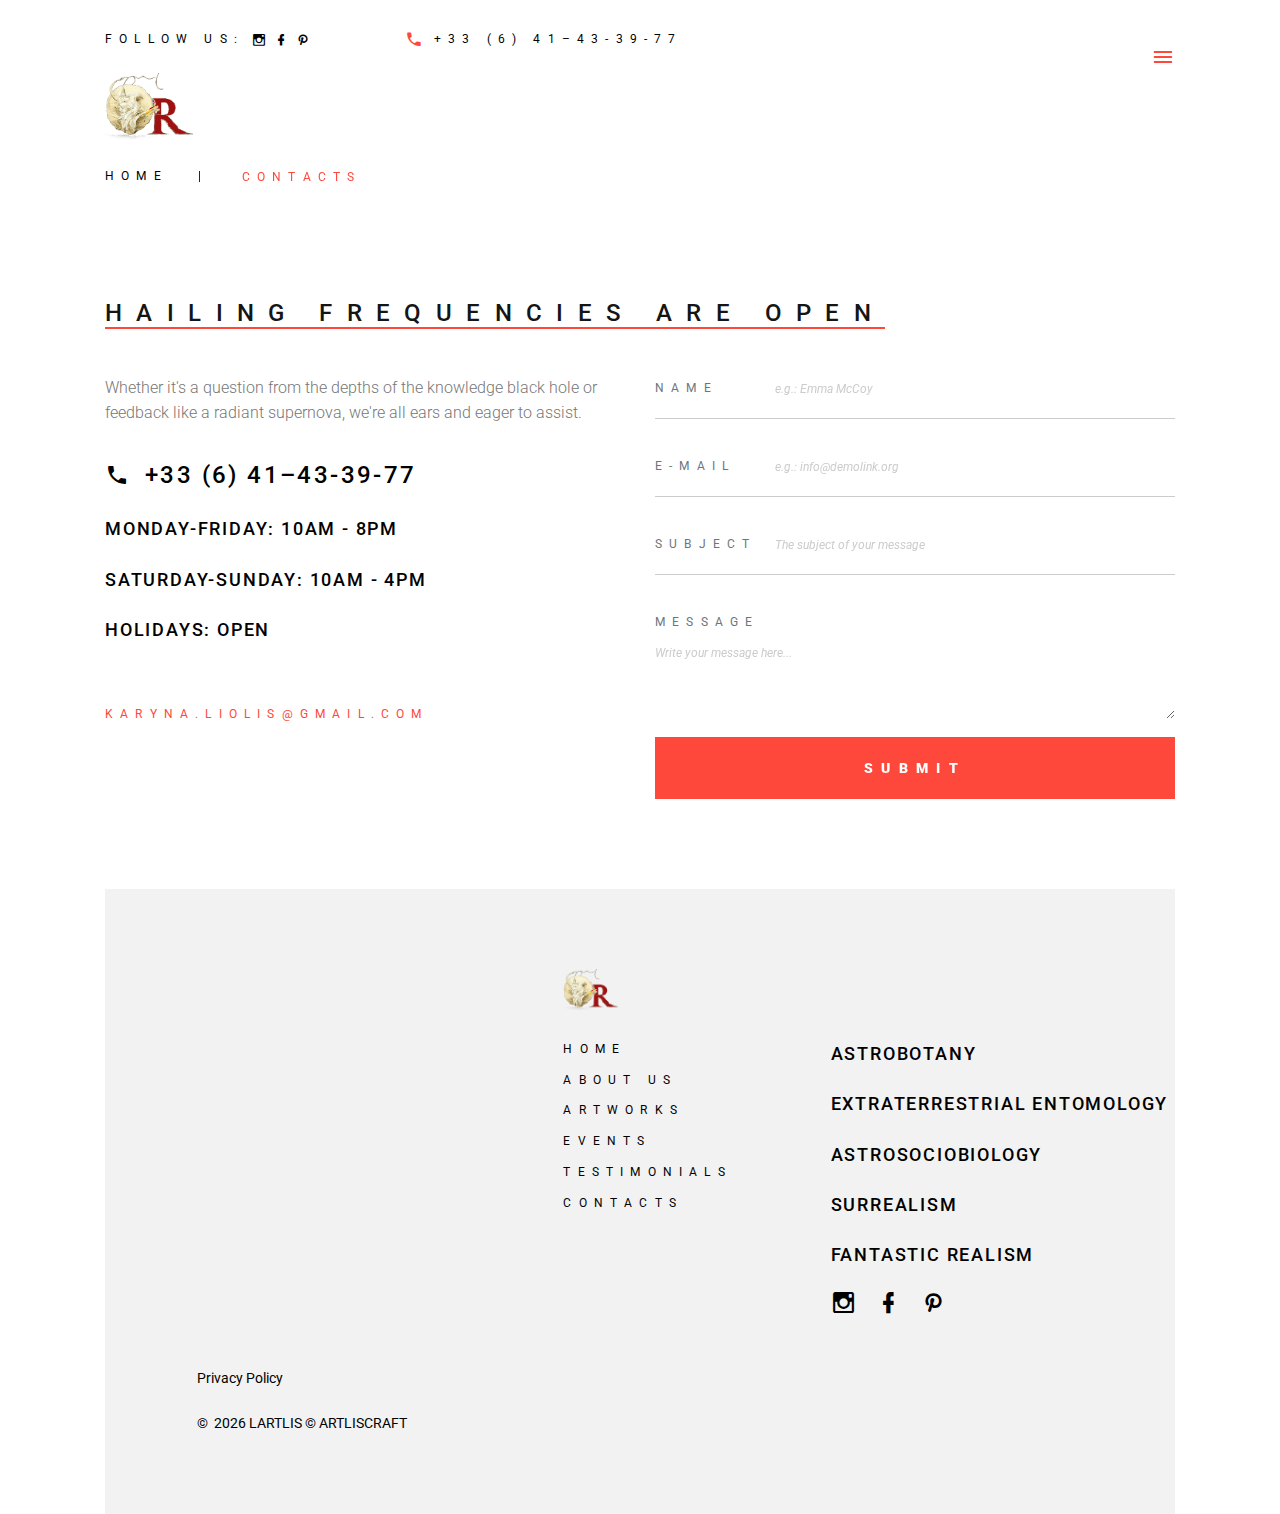
==== commit 5ac3245b: "Update contacts.html" ====
--- a/contacts.html
+++ b/contacts.html
@@ -110,7 +110,7 @@
                 <li><span class="text-custom">Holidays: open</span></li>
               </ul>
               <ul class="list-sm">
-                <li><a class="link link-btn link-btn-xs" href="mailto:#">o@lartlis.com</a></li>
+                <li><a class="link link-btn link-btn-xs" href="mailto:#">karyna.liolis@gmail.com</a></li>
               </ul>
             </div>
             <div class="col-md-6 mt-xl-n3 mt-xxl-n4">
@@ -239,7 +239,29 @@
       </div>
     </div>
     <div class="snackbars" id="form-output-global"></div>
+    <script>
+function sendEmail(event) {
+  event.preventDefault();
+
+  const firstName = document.getElementById('modal-name').value;
+  const email = document.getElementById('modal-address').value;
+  const date = document.getElementById('modal-date').value;
+  const time = document.getElementById('modal-time').value;
+  const message = document.getElementById('modal-message').value;
+
+  const subject = `Booking for ${firstName}`;
+  const body = `
+    Name: ${firstName}\n
+    Email: ${email}\n
+    Date: ${date}\n
+    Time: ${time}\n
+    Message: ${message}
+  `;
+
+  window.location.href = `mailto:?subject=${encodeURIComponent(subject)}&body=${encodeURIComponent(body)}`;
+}
+</script>
     <script src="js/core.min.js"></script>
     <script src="js/script.js"></script>
   </body>
-</html>+</html>
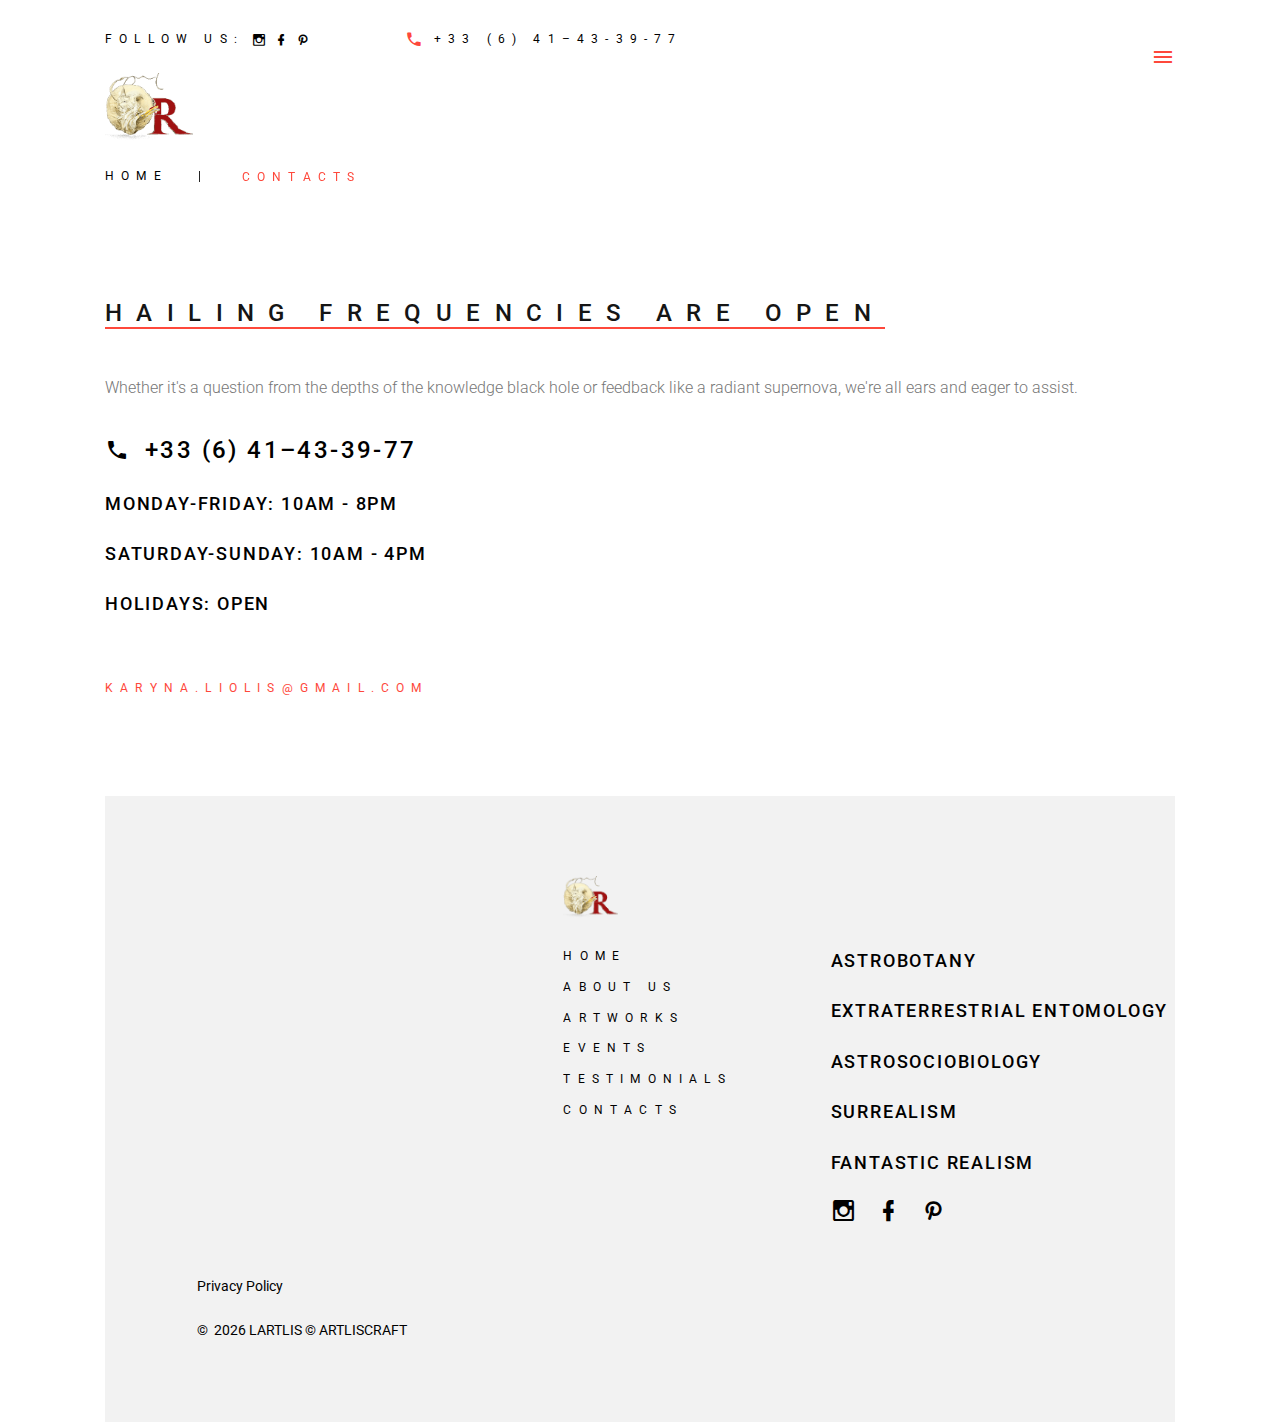
==== commit 99308e66: "Update contacts.html" ====
--- a/contacts.html
+++ b/contacts.html
@@ -97,7 +97,7 @@
         <div class="container">
           <h3><span class="text-line">Hailing Frequencies are Open</span></h3>
           <div class="row row-30 row-offset-2">
-            <div class="col-md-6">
+            <div class="col-md-12">
               <p>Whether it's a question from the depths of the knowledge black hole or feedback like a radiant supernova, we're all ears and eager to assist.</p>
               <ul class="list list-icons">
                 <li class="list-item">
@@ -113,8 +113,8 @@
                 <li><a class="link link-btn link-btn-xs" href="mailto:#">karyna.liolis@gmail.com</a></li>
               </ul>
             </div>
-            <div class="col-md-6 mt-xl-n3 mt-xxl-n4">
-              <!--RD Mailform-->
+            <!--<div class="col-md-6 mt-xl-n3 mt-xxl-n4">
+              
               <form class="rd-mailform text-start" data-form-output="form-output-global" data-form-type="contact" method="post" action="bat/rd-mailform.php">
                 <div class="form-wrap">
                   <div class="form-text">Name</div>
@@ -140,7 +140,7 @@
                   <button class="btn btn-primary btn-ujarak" type="submit">Submit</button>
                 </div>
               </form>
-            </div>
+            </div>-->
           </div>
         </div>
       </section>
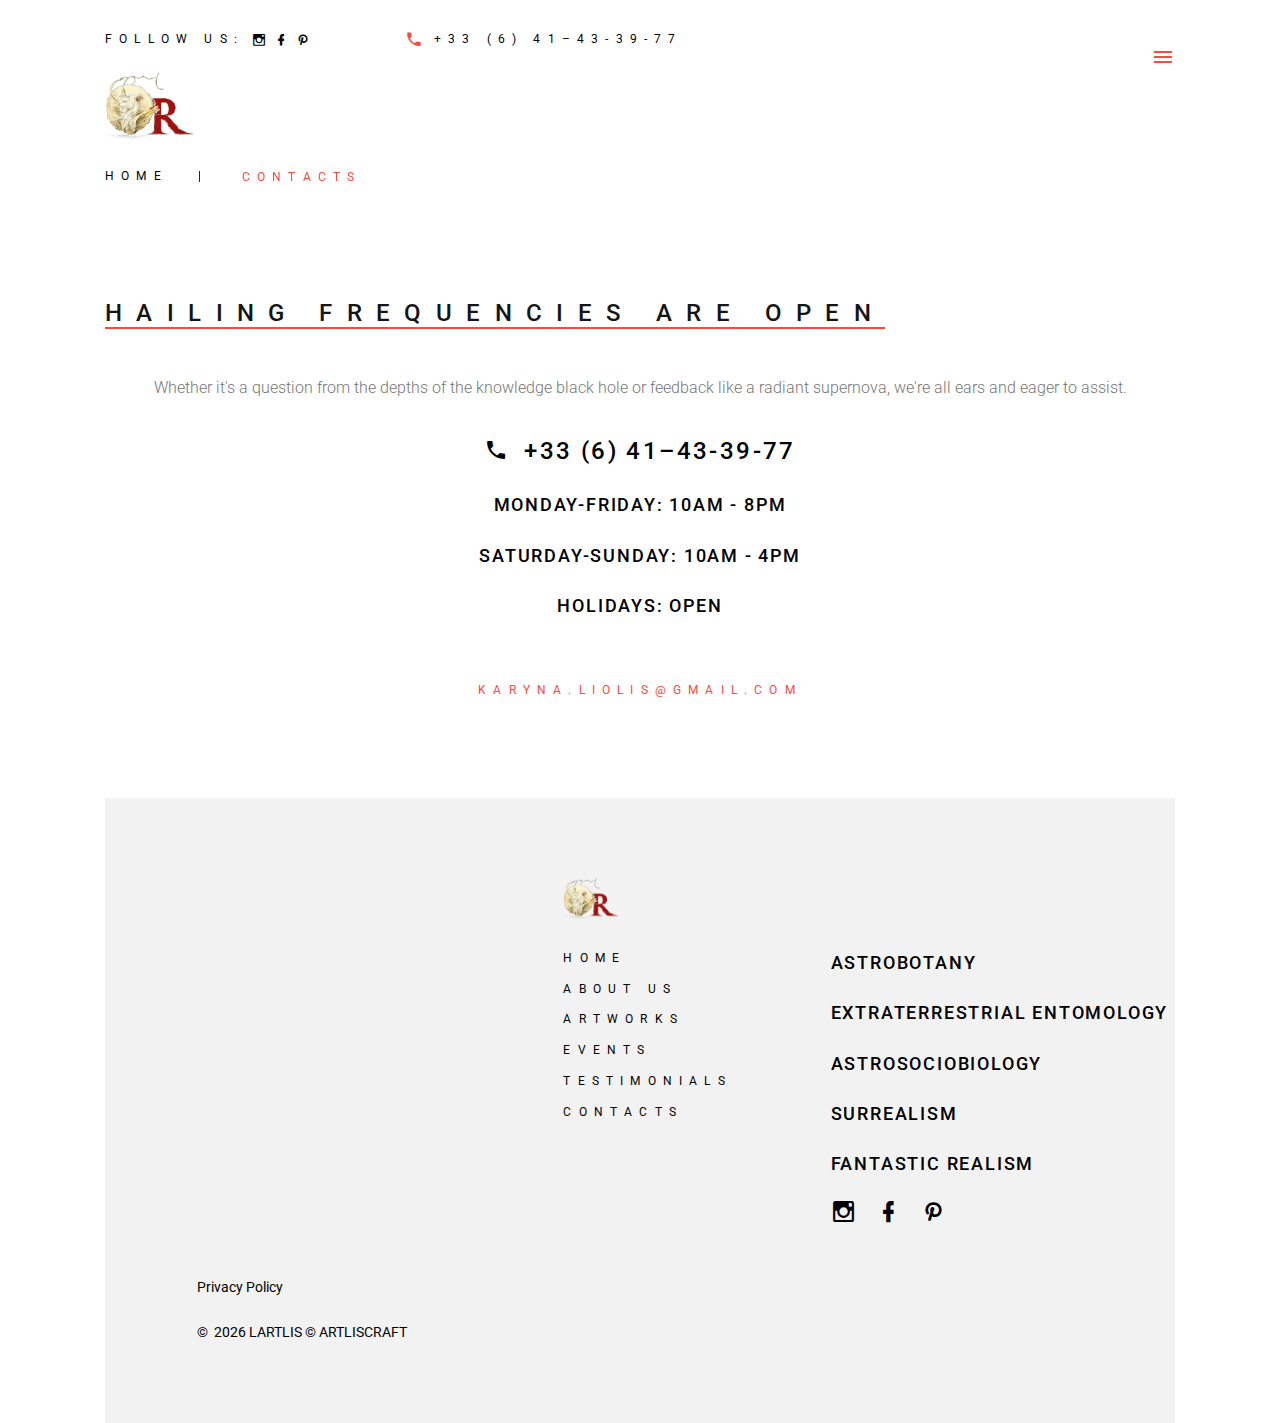
==== commit fbb1e6d4: "Update contacts.html" ====
--- a/contacts.html
+++ b/contacts.html
@@ -97,10 +97,10 @@
         <div class="container">
           <h3><span class="text-line">Hailing Frequencies are Open</span></h3>
           <div class="row row-30 row-offset-2">
-            <div class="col-md-12">
+            <div class="col-md-12" style="text-align: center;">
               <p>Whether it's a question from the depths of the knowledge black hole or feedback like a radiant supernova, we're all ears and eager to assist.</p>
               <ul class="list list-icons">
-                <li class="list-item">
+                <li class="list-item" style="display:block!important">
                   <div class="list-icon mdi mdi-phone"></div><a class="link link-lg link-dark" href="tel:#">+33 (6) 41–43-39-77</a>
                 </li>
               </ul>
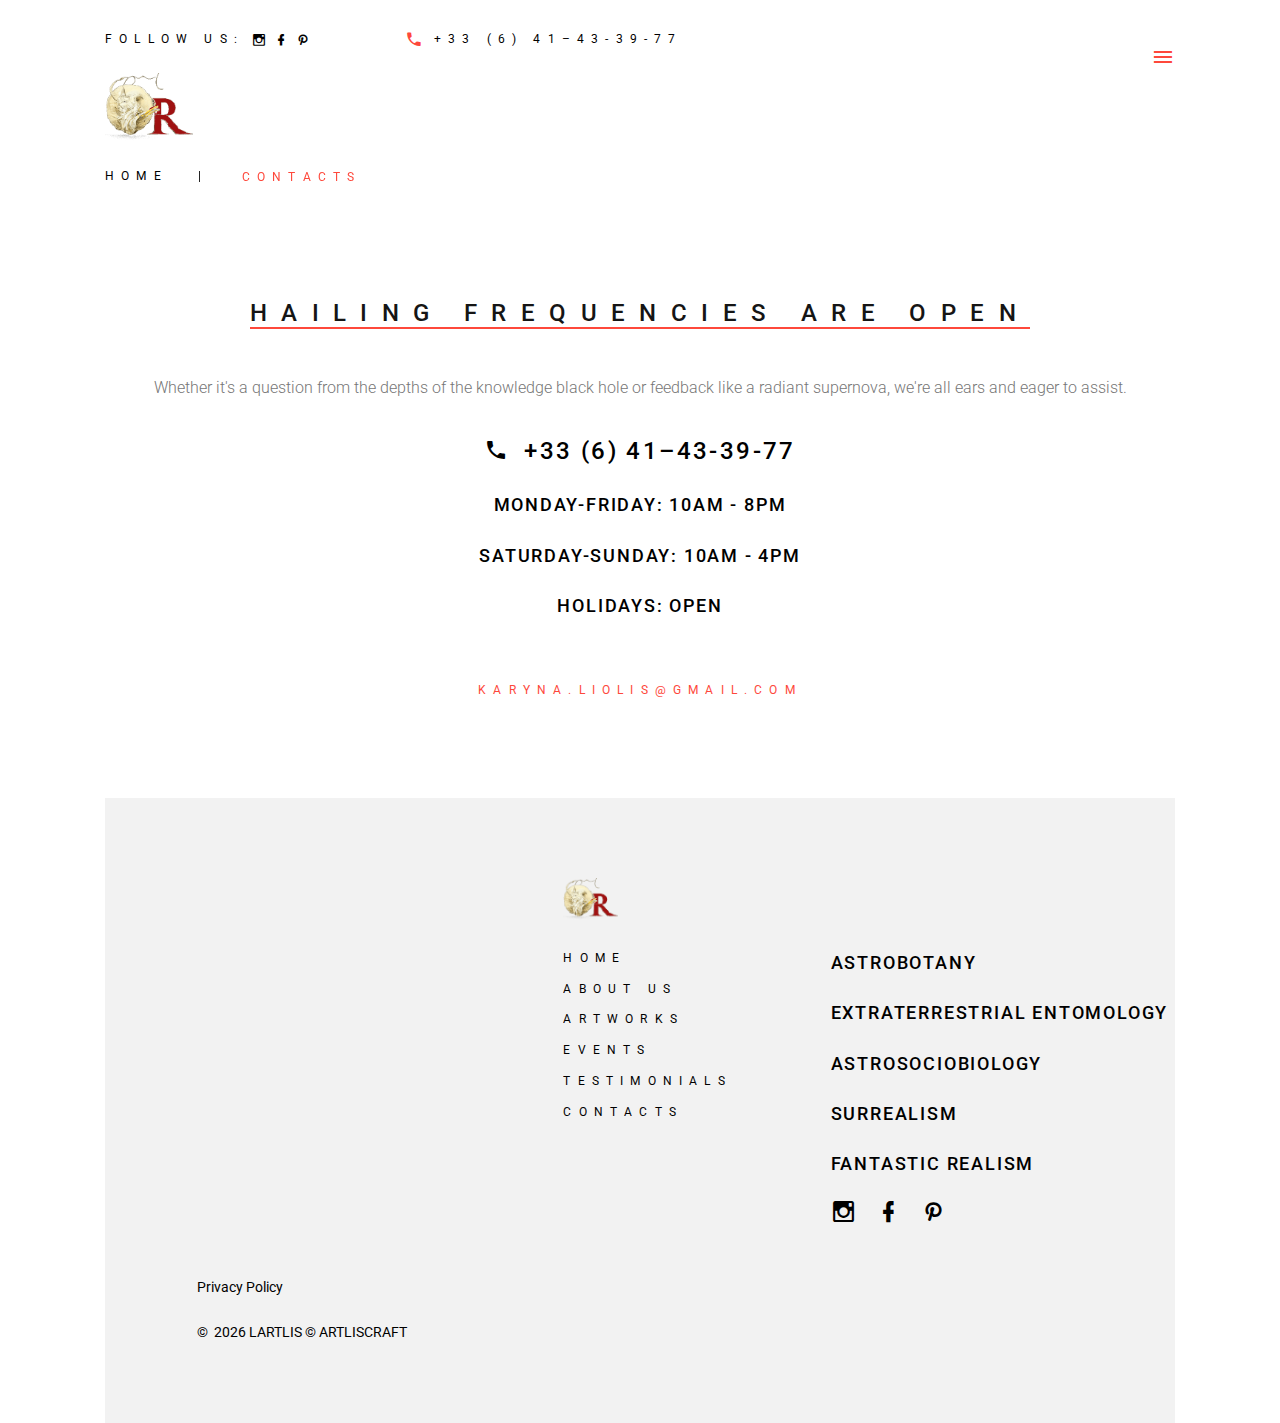
==== commit 4f68c2f6: "Update contacts.html" ====
--- a/contacts.html
+++ b/contacts.html
@@ -94,10 +94,10 @@
       </section>
       <!--Mailform-->
       <section class="section section-md">
-        <div class="container">
+        <div class="container" style="text-align: center;">
           <h3><span class="text-line">Hailing Frequencies are Open</span></h3>
           <div class="row row-30 row-offset-2">
-            <div class="col-md-12" style="text-align: center;">
+            <div class="col-md-12">
               <p>Whether it's a question from the depths of the knowledge black hole or feedback like a radiant supernova, we're all ears and eager to assist.</p>
               <ul class="list list-icons">
                 <li class="list-item" style="display:block!important">
